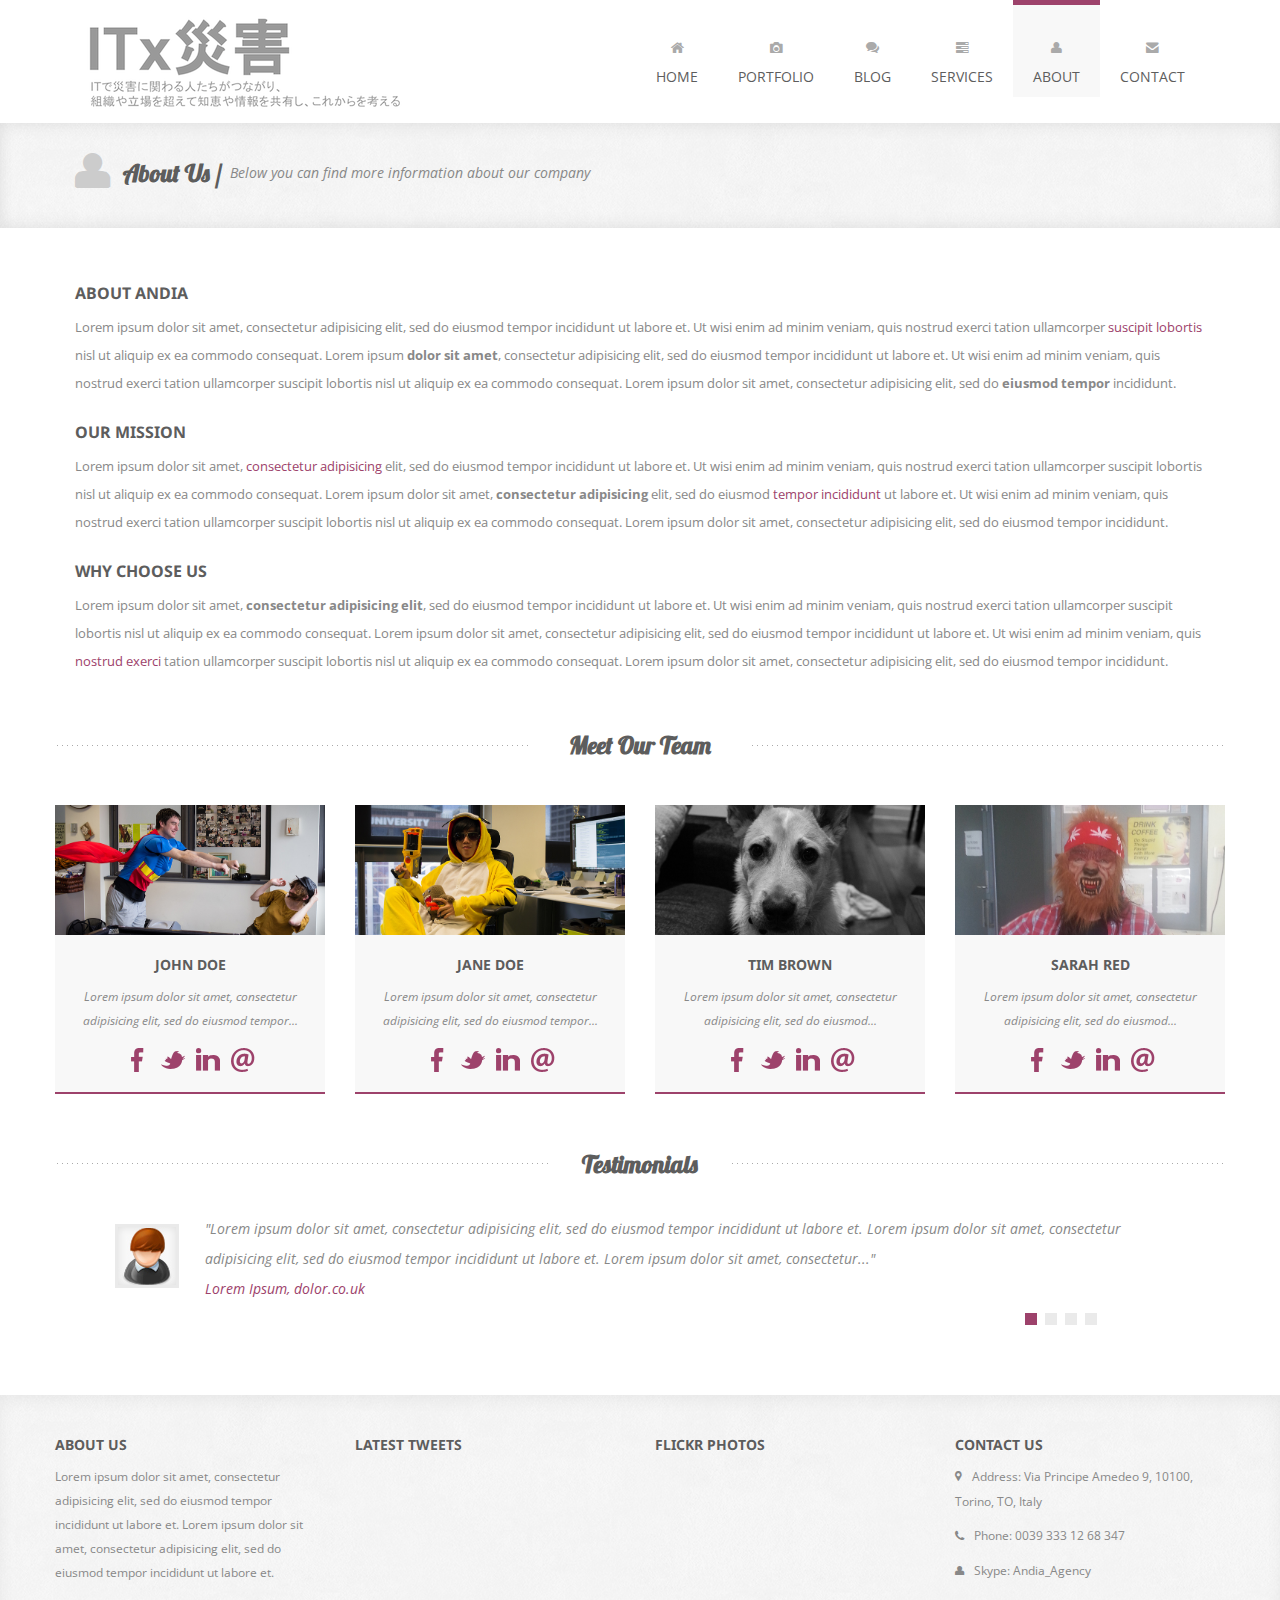
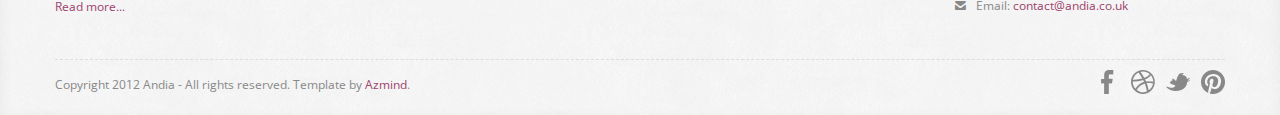
==== about.html @ 06df57cc "Twitter Bootstrap template copied" ====
<!DOCTYPE html>
<html lang="en">

    <head>

        <meta charset="utf-8">
        <title>Andia - Responsive Agency Template</title>
        <meta name="viewport" content="width=device-width, initial-scale=1.0">
        <meta name="description" content="">
        <meta name="author" content="">

        <!-- CSS -->
        <link rel="stylesheet" href="http://fonts.googleapis.com/css?family=Open+Sans:400italic,400">
        <link rel="stylesheet" href="http://fonts.googleapis.com/css?family=Droid+Sans">
        <link rel="stylesheet" href="http://fonts.googleapis.com/css?family=Lobster">
        <link rel="stylesheet" href="assets/bootstrap/css/bootstrap.min.css">
        <link rel="stylesheet" href="assets/prettyPhoto/css/prettyPhoto.css">
        <link rel="stylesheet" href="assets/css/flexslider.css">
        <link rel="stylesheet" href="assets/css/font-awesome.css">
        <link rel="stylesheet" href="assets/css/style.css">

        <!-- HTML5 shim, for IE6-8 support of HTML5 elements -->
        <!--[if lt IE 9]>
            <script src="http://html5shim.googlecode.com/svn/trunk/html5.js"></script>
        <![endif]-->

        <!-- Favicon and touch icons -->
        <link rel="shortcut icon" href="assets/ico/favicon.ico">
        <link rel="apple-touch-icon-precomposed" sizes="144x144" href="assets/ico/apple-touch-icon-144-precomposed.png">
        <link rel="apple-touch-icon-precomposed" sizes="114x114" href="assets/ico/apple-touch-icon-114-precomposed.png">
        <link rel="apple-touch-icon-precomposed" sizes="72x72" href="assets/ico/apple-touch-icon-72-precomposed.png">
        <link rel="apple-touch-icon-precomposed" href="assets/ico/apple-touch-icon-57-precomposed.png">

    </head>

    <body>

        <!-- Header -->
        <div class="container">
            <div class="header row">
                <div class="span12">
                    <div class="navbar">
                        <div class="navbar-inner">
                            <a class="btn btn-navbar" data-toggle="collapse" data-target=".nav-collapse">
                                <span class="icon-bar"></span>
                                <span class="icon-bar"></span>
                                <span class="icon-bar"></span>
                            </a>
                            <h1>
                                <a class="brand" href="index.html">Andia - a super cool design agency...</a>
                            </h1>
                            <div class="nav-collapse collapse">
                                <ul class="nav pull-right">
                                    <li>
                                        <a href="index.html"><i class="icon-home"></i><br />Home</a>
                                    </li>
                                    <li>
                                        <a href="portfolio.html"><i class="icon-camera"></i><br />Portfolio</a>
                                    </li>
                                    <li>
                                        <a href="#"><i class="icon-comments"></i><br />Blog</a>
                                    </li>
                                    <li>
                                        <a href="services.html"><i class="icon-tasks"></i><br />Services</a>
                                    </li>
                                    <li class="current-page">
                                        <a href="about.html"><i class="icon-user"></i><br />About</a>
                                    </li>
                                    <li>
                                        <a href="contact.html"><i class="icon-envelope-alt"></i><br />Contact</a>
                                    </li>
                                </ul>
                            </div>
                        </div>
                    </div>
                </div>
            </div>
        </div>

        <!-- Page Title -->
        <div class="page-title">
            <div class="container">
                <div class="row">
                    <div class="span12">
                        <i class="icon-user page-title-icon"></i>
                        <h2>About Us /</h2>
                        <p>Below you can find more information about our company</p>
                    </div>
                </div>
            </div>
        </div>

        <!-- About Us Text -->
        <div class="about-us container">
            <div class="row">
                <div class="about-us-text span12">
                    <h4>About Andia</h4>
                    <p>Lorem ipsum dolor sit amet, consectetur adipisicing elit, sed do eiusmod tempor incididunt ut labore et. Ut wisi enim ad minim veniam, quis nostrud exerci tation ullamcorper <span class="violet">suscipit lobortis</span> nisl ut aliquip ex ea commodo consequat. Lorem ipsum <strong>dolor sit amet</strong>, consectetur adipisicing elit, sed do eiusmod tempor incididunt ut labore et. Ut wisi enim ad minim veniam, quis nostrud exerci tation ullamcorper suscipit lobortis nisl ut aliquip ex ea commodo consequat. Lorem ipsum dolor sit amet, consectetur adipisicing elit, sed do <strong>eiusmod tempor</strong> incididunt.</p>
                    <h4>Our Mission</h4>
                    <p>Lorem ipsum dolor sit amet, <span class="violet">consectetur adipisicing</span> elit, sed do eiusmod tempor incididunt ut labore et. Ut wisi enim ad minim veniam, quis nostrud exerci tation ullamcorper suscipit lobortis nisl ut aliquip ex ea commodo consequat. Lorem ipsum dolor sit amet, <strong>consectetur adipisicing</strong> elit, sed do eiusmod <span class="violet">tempor incididunt</span> ut labore et. Ut wisi enim ad minim veniam, quis nostrud exerci tation ullamcorper suscipit lobortis nisl ut aliquip ex ea commodo consequat. Lorem ipsum dolor sit amet, consectetur adipisicing elit, sed do eiusmod tempor incididunt.</p>
                    <h4>Why Choose Us</h4>
                    <p>Lorem ipsum dolor sit amet, <strong>consectetur adipisicing elit</strong>, sed do eiusmod tempor incididunt ut labore et. Ut wisi enim ad minim veniam, quis nostrud exerci tation ullamcorper suscipit lobortis nisl ut aliquip ex ea commodo consequat. Lorem ipsum dolor sit amet, consectetur adipisicing elit, sed do eiusmod tempor incididunt ut labore et. Ut wisi enim ad minim veniam, quis <span class="violet">nostrud exerci</span> tation ullamcorper suscipit lobortis nisl ut aliquip ex ea commodo consequat. Lorem ipsum dolor sit amet, consectetur adipisicing elit, sed do eiusmod tempor incididunt.</p>
                </div>
            </div>
        </div>

        <!-- Meet Our Team -->
        <div class="team container">
            <div class="team-title">
                <h3>Meet Our Team</h3>
            </div>
            <div class="row">
                <div class="team-text span3">
                    <img src="assets/img/team/1.jpg" alt="">
                    <h4>John Doe</h4>
                    <p>Lorem ipsum dolor sit amet, consectetur adipisicing elit, sed do eiusmod tempor...</p>
                    <div class="social-links">
                        <a class="facebook" href=""></a>
                        <a class="twitter" href=""></a>
                        <a class="linkedin" href=""></a>
                        <a class="email" href=""></a>
                    </div>
                </div>
                <div class="team-text span3">
                    <img src="assets/img/team/2.jpg" alt="">
                    <h4>Jane Doe</h4>
                    <p>Lorem ipsum dolor sit amet, consectetur adipisicing elit, sed do eiusmod tempor...</p>
                    <div class="social-links">
                        <a class="facebook" href=""></a>
                        <a class="twitter" href=""></a>
                        <a class="linkedin" href=""></a>
                        <a class="email" href=""></a>
                    </div>
                </div>
                <div class="team-text span3">
                    <img src="assets/img/team/3.jpg" alt="">
                    <h4>Tim Brown</h4>
                    <p>Lorem ipsum dolor sit amet, consectetur adipisicing elit, sed do eiusmod...</p>
                    <div class="social-links">
                        <a class="facebook" href=""></a>
                        <a class="twitter" href=""></a>
                        <a class="linkedin" href=""></a>
                        <a class="email" href=""></a>
                    </div>
                </div>
                <div class="team-text span3">
                    <img src="assets/img/team/4.jpg" alt="">
                    <h4>Sarah Red</h4>
                    <p>Lorem ipsum dolor sit amet, consectetur adipisicing elit, sed do eiusmod...</p>
                    <div class="social-links">
                        <a class="facebook" href=""></a>
                        <a class="twitter" href=""></a>
                        <a class="linkedin" href=""></a>
                        <a class="email" href=""></a>
                    </div>
                </div>
            </div>
        </div>

        <!-- Testimonials -->
        <div class="testimonials container">
            <div class="testimonials-title">
                <h3>Testimonials</h3>
            </div>
            <div class="row">
                <div class="testimonial-list span12">
                    <div class="tabbable tabs-below">
                        <div class="tab-content">
                            <div class="tab-pane active" id="A">
                                <img src="assets/img/testimonials/1.jpg" title="" alt="">
                                <p>"Lorem ipsum dolor sit amet, consectetur adipisicing elit, sed do eiusmod tempor incididunt ut labore et. Lorem ipsum dolor sit amet, consectetur adipisicing elit, sed do eiusmod tempor incididunt ut labore et. Lorem ipsum dolor sit amet, consectetur..."<br /><span class="violet">Lorem Ipsum, dolor.co.uk</span></p>
                            </div>
                            <div class="tab-pane" id="B">
                                <img src="assets/img/testimonials/2.jpg" title="" alt="">
                                <p>"Ut wisi enim ad minim veniam, quis nostrud exerci tation ullamcorper suscipit lobortis nisl ut aliquip ex ea commodo consequat. Ut wisi enim ad minim veniam, quis nostrud exerci tation ullamcorper suscipit lobortis nisl ut aliquip ex ea commodo consequat..."<br /><span class="violet">Minim Veniam, nostrud.com</span></p>
                            </div>
                            <div class="tab-pane" id="C">
                                <img src="assets/img/testimonials/3.jpg" title="" alt="">
                                <p>"Lorem ipsum dolor sit amet, consectetur adipisicing elit, sed do eiusmod tempor incididunt ut labore et. Lorem ipsum dolor sit amet, consectetur adipisicing elit, sed do eiusmod tempor incididunt ut labore et. Lorem ipsum dolor sit amet, consectetur..."<br /><span class="violet">Lorem Ipsum, dolor.co.uk</span></p>
                            </div>
                            <div class="tab-pane" id="D">
                                <img src="assets/img/testimonials/1.jpg" title="" alt="">
                                <p>"Ut wisi enim ad minim veniam, quis nostrud exerci tation ullamcorper suscipit lobortis nisl ut aliquip ex ea commodo consequat. Ut wisi enim ad minim veniam, quis nostrud exerci tation ullamcorper suscipit lobortis nisl ut aliquip ex ea commodo consequat..."<br /><span class="violet">Minim Veniam, nostrud.com</span></p>
                            </div>
                        </div>
                       <ul class="nav nav-tabs">
                           <li class="active"><a href="#A" data-toggle="tab"></a></li>
                           <li class=""><a href="#B" data-toggle="tab"></a></li>
                           <li class=""><a href="#C" data-toggle="tab"></a></li>
                           <li class=""><a href="#D" data-toggle="tab"></a></li>
                       </ul>
                   </div>
                </div>
            </div>
        </div>

        <!-- Footer -->
        <footer>
            <div class="container">
                <div class="row">
                    <div class="widget span3">
                        <h4>About Us</h4>
                        <p>Lorem ipsum dolor sit amet, consectetur adipisicing elit, sed do eiusmod tempor incididunt ut labore et. Lorem ipsum dolor sit amet, consectetur adipisicing elit, sed do eiusmod tempor incididunt ut labore et.</p>
                        <p><a href="">Read more...</a></p>
                    </div>
                    <div class="widget span3">
                        <h4>Latest Tweets</h4>
                        <div class="show-tweets"></div>
                    </div>
                    <div class="widget span3">
                        <h4>Flickr Photos</h4>
                        <ul class="flickr-feed"></ul>
                    </div>
                    <div class="widget span3">
                        <h4>Contact Us</h4>
                        <p><i class="icon-map-marker"></i> Address: Via Principe Amedeo 9, 10100, Torino, TO, Italy</p>
                        <p><i class="icon-phone"></i> Phone: 0039 333 12 68 347</p>
                        <p><i class="icon-user"></i> Skype: Andia_Agency</p>
                        <p><i class="icon-envelope-alt"></i> Email: <a href="">contact@andia.co.uk</a></p>
                    </div>
                </div>
                <div class="footer-border"></div>
                <div class="row">
                    <div class="copyright span4">
                        <p>Copyright 2012 Andia - All rights reserved. Template by <a href="http://azmind.com">Azmind</a>.</p>
                    </div>
                    <div class="social span8">
                        <a class="facebook" href=""></a>
                        <a class="dribbble" href=""></a>
                        <a class="twitter" href=""></a>
                        <a class="pinterest" href=""></a>
                    </div>
                </div>
            </div>
        </footer>

        <!-- Javascript -->
        <script src="assets/js/jquery-1.8.2.min.js"></script>
        <script src="assets/bootstrap/js/bootstrap.min.js"></script>
        <script src="assets/js/jquery.flexslider.js"></script>
        <script src="assets/js/jquery.tweet.js"></script>
        <script src="assets/js/jflickrfeed.js"></script>
        <script src="http://maps.google.com/maps/api/js?sensor=true"></script>
        <script src="assets/js/jquery.ui.map.min.js"></script>
        <script src="assets/js/jquery.quicksand.js"></script>
        <script src="assets/prettyPhoto/js/jquery.prettyPhoto.js"></script>
        <script src="assets/js/scripts.js"></script>

    </body>

</html>
---- assets/prettyPhoto/css/prettyPhoto.css ----
div.pp_default .pp_top,div.pp_default .pp_top .pp_middle,div.pp_default .pp_top .pp_left,div.pp_default .pp_top .pp_right,div.pp_default .pp_bottom,div.pp_default .pp_bottom .pp_left,div.pp_default .pp_bottom .pp_middle,div.pp_default .pp_bottom .pp_right{height:13px}
div.pp_default .pp_top .pp_left{background:url(../images/prettyPhoto/default/sprite.png) -78px -93px no-repeat}
div.pp_default .pp_top .pp_middle{background:url(../images/prettyPhoto/default/sprite_x.png) top left repeat-x}
div.pp_default .pp_top .pp_right{background:url(../images/prettyPhoto/default/sprite.png) -112px -93px no-repeat}
div.pp_default .pp_content .ppt{color:#f8f8f8}
div.pp_default .pp_content_container .pp_left{background:url(../images/prettyPhoto/default/sprite_y.png) -7px 0 repeat-y;padding-left:13px}
div.pp_default .pp_content_container .pp_right{background:url(../images/prettyPhoto/default/sprite_y.png) top right repeat-y;padding-right:13px}
div.pp_default .pp_next:hover{background:url(../images/prettyPhoto/default/sprite_next.png) center right no-repeat;cursor:pointer}
div.pp_default .pp_previous:hover{background:url(../images/prettyPhoto/default/sprite_prev.png) center left no-repeat;cursor:pointer}
div.pp_default .pp_expand{background:url(../images/prettyPhoto/default/sprite.png) 0 -29px no-repeat;cursor:pointer;width:28px;height:28px}
div.pp_default .pp_expand:hover{background:url(../images/prettyPhoto/default/sprite.png) 0 -56px no-repeat;cursor:pointer}
div.pp_default .pp_contract{background:url(../images/prettyPhoto/default/sprite.png) 0 -84px no-repeat;cursor:pointer;width:28px;height:28px}
div.pp_default .pp_contract:hover{background:url(../images/prettyPhoto/default/sprite.png) 0 -113px no-repeat;cursor:pointer}
div.pp_default .pp_close{width:30px;height:30px;background:url(../images/prettyPhoto/default/sprite.png) 2px 1px no-repeat;cursor:pointer}
div.pp_default .pp_gallery ul li a{background:url(../images/prettyPhoto/default/default_thumb.png) center center #f8f8f8;border:1px solid #aaa}
div.pp_default .pp_social{margin-top:7px}
div.pp_default .pp_gallery a.pp_arrow_previous,div.pp_default .pp_gallery a.pp_arrow_next{position:static;left:auto}
div.pp_default .pp_nav .pp_play,div.pp_default .pp_nav .pp_pause{background:url(../images/prettyPhoto/default/sprite.png) -51px 1px no-repeat;height:30px;width:30px}
div.pp_default .pp_nav .pp_pause{background-position:-51px -29px}
div.pp_default a.pp_arrow_previous,div.pp_default a.pp_arrow_next{background:url(../images/prettyPhoto/default/sprite.png) -31px -3px no-repeat;height:20px;width:20px;margin:4px 0 0}
div.pp_default a.pp_arrow_next{left:52px;background-position:-82px -3px}
div.pp_default .pp_content_container .pp_details{margin-top:5px}
div.pp_default .pp_nav{clear:none;height:30px;width:110px;position:relative}
div.pp_default .pp_nav .currentTextHolder{font-family:Georgia;font-style:italic;color:#999;font-size:11px;left:75px;line-height:25px;position:absolute;top:2px;margin:0;padding:0 0 0 10px}
div.pp_default .pp_close:hover,div.pp_default .pp_nav .pp_play:hover,div.pp_default .pp_nav .pp_pause:hover,div.pp_default .pp_arrow_next:hover,div.pp_default .pp_arrow_previous:hover{opacity:0.7}
div.pp_default .pp_description{font-size:11px;font-weight:700;line-height:14px;margin:5px 50px 5px 0}
div.pp_default .pp_bottom .pp_left{background:url(../images/prettyPhoto/default/sprite.png) -78px -127px no-repeat}
div.pp_default .pp_bottom .pp_middle{background:url(../images/prettyPhoto/default/sprite_x.png) bottom left repeat-x}
div.pp_default .pp_bottom .pp_right{background:url(../images/prettyPhoto/default/sprite.png) -112px -127px no-repeat}
div.pp_default .pp_loaderIcon{background:url(../images/prettyPhoto/default/loader.gif) center center no-repeat}
div.light_rounded .pp_top .pp_left{background:url(../images/prettyPhoto/light_rounded/sprite.png) -88px -53px no-repeat}
div.light_rounded .pp_top .pp_right{background:url(../images/prettyPhoto/light_rounded/sprite.png) -110px -53px no-repeat}
div.light_rounded .pp_next:hover{background:url(../images/prettyPhoto/light_rounded/btnNext.png) center right no-repeat;cursor:pointer}
div.light_rounded .pp_previous:hover{background:url(../images/prettyPhoto/light_rounded/btnPrevious.png) center left no-repeat;cursor:pointer}
div.light_rounded .pp_expand{background:url(../images/prettyPhoto/light_rounded/sprite.png) -31px -26px no-repeat;cursor:pointer}
div.light_rounded .pp_expand:hover{background:url(../images/prettyPhoto/light_rounded/sprite.png) -31px -47px no-repeat;cursor:pointer}
div.light_rounded .pp_contract{background:url(../images/prettyPhoto/light_rounded/sprite.png) 0 -26px no-repeat;cursor:pointer}
div.light_rounded .pp_contract:hover{background:url(../images/prettyPhoto/light_rounded/sprite.png) 0 -47px no-repeat;cursor:pointer}
div.light_rounded .pp_close{width:75px;height:22px;background:url(../images/prettyPhoto/light_rounded/sprite.png) -1px -1px no-repeat;cursor:pointer}
div.light_rounded .pp_nav .pp_play{background:url(../images/prettyPhoto/light_rounded/sprite.png) -1px -100px no-repeat;height:15px;width:14px}
div.light_rounded .pp_nav .pp_pause{background:url(../images/prettyPhoto/light_rounded/sprite.png) -24px -100px no-repeat;height:15px;width:14px}
div.light_rounded .pp_arrow_previous{background:url(../images/prettyPhoto/light_rounded/sprite.png) 0 -71px no-repeat}
div.light_rounded .pp_arrow_next{background:url(../images/prettyPhoto/light_rounded/sprite.png) -22px -71px no-repeat}
div.light_rounded .pp_bottom .pp_left{background:url(../images/prettyPhoto/light_rounded/sprite.png) -88px -80px no-repeat}
div.light_rounded .pp_bottom .pp_right{background:url(../images/prettyPhoto/light_rounded/sprite.png) -110px -80px no-repeat}
div.dark_rounded .pp_top .pp_left{background:url(../images/prettyPhoto/dark_rounded/sprite.png) -88px -53px no-repeat}
div.dark_rounded .pp_top .pp_right{background:url(../images/prettyPhoto/dark_rounded/sprite.png) -110px -53px no-repeat}
div.dark_rounded .pp_content_container .pp_left{background:url(../images/prettyPhoto/dark_rounded/contentPattern.png) top left repeat-y}
div.dark_rounded .pp_content_container .pp_right{background:url(../images/prettyPhoto/dark_rounded/contentPattern.png) top right repeat-y}
div.dark_rounded .pp_next:hover{background:url(../images/prettyPhoto/dark_rounded/btnNext.png) center right no-repeat;cursor:pointer}
div.dark_rounded .pp_previous:hover{background:url(../images/prettyPhoto/dark_rounded/btnPrevious.png) center left no-repeat;cursor:pointer}
div.dark_rounded .pp_expand{background:url(../images/prettyPhoto/dark_rounded/sprite.png) -31px -26px no-repeat;cursor:pointer}
div.dark_rounded .pp_expand:hover{background:url(../images/prettyPhoto/dark_rounded/sprite.png) -31px -47px no-repeat;cursor:pointer}
div.dark_rounded .pp_contract{background:url(../images/prettyPhoto/dark_rounded/sprite.png) 0 -26px no-repeat;cursor:pointer}
div.dark_rounded .pp_contract:hover{background:url(../images/prettyPhoto/dark_rounded/sprite.png) 0 -47px no-repeat;cursor:pointer}
div.dark_rounded .pp_close{width:75px;height:22px;background:url(../images/prettyPhoto/dark_rounded/sprite.png) -1px -1px no-repeat;cursor:pointer}
div.dark_rounded .pp_description{margin-right:85px;color:#fff}
div.dark_rounded .pp_nav .pp_play{background:url(../images/prettyPhoto/dark_rounded/sprite.png) -1px -100px no-repeat;height:15px;width:14px}
div.dark_rounded .pp_nav .pp_pause{background:url(../images/prettyPhoto/dark_rounded/sprite.png) -24px -100px no-repeat;height:15px;width:14px}
div.dark_rounded .pp_arrow_previous{background:url(../images/prettyPhoto/dark_rounded/sprite.png) 0 -71px no-repeat}
div.dark_rounded .pp_arrow_next{background:url(../images/prettyPhoto/dark_rounded/sprite.png) -22px -71px no-repeat}
div.dark_rounded .pp_bottom .pp_left{background:url(../images/prettyPhoto/dark_rounded/sprite.png) -88px -80px no-repeat}
div.dark_rounded .pp_bottom .pp_right{background:url(../images/prettyPhoto/dark_rounded/sprite.png) -110px -80px no-repeat}
div.dark_rounded .pp_loaderIcon{background:url(../images/prettyPhoto/dark_rounded/loader.gif) center center no-repeat}
div.dark_square .pp_left,div.dark_square .pp_middle,div.dark_square .pp_right,div.dark_square .pp_content{background:#000}
div.dark_square .pp_description{color:#fff;margin:0 85px 0 0}
div.dark_square .pp_loaderIcon{background:url(../images/prettyPhoto/dark_square/loader.gif) center center no-repeat}
div.dark_square .pp_expand{background:url(../images/prettyPhoto/dark_square/sprite.png) -31px -26px no-repeat;cursor:pointer}
div.dark_square .pp_expand:hover{background:url(../images/prettyPhoto/dark_square/sprite.png) -31px -47px no-repeat;cursor:pointer}
div.dark_square .pp_contract{background:url(../images/prettyPhoto/dark_square/sprite.png) 0 -26px no-repeat;cursor:pointer}
div.dark_square .pp_contract:hover{background:url(../images/prettyPhoto/dark_square/sprite.png) 0 -47px no-repeat;cursor:pointer}
div.dark_square .pp_close{width:75px;height:22px;background:url(../images/prettyPhoto/dark_square/sprite.png) -1px -1px no-repeat;cursor:pointer}
div.dark_square .pp_nav{clear:none}
div.dark_square .pp_nav .pp_play{background:url(../images/prettyPhoto/dark_square/sprite.png) -1px -100px no-repeat;height:15px;width:14px}
div.dark_square .pp_nav .pp_pause{background:url(../images/prettyPhoto/dark_square/sprite.png) -24px -100px no-repeat;height:15px;width:14px}
div.dark_square .pp_arrow_previous{background:url(../images/prettyPhoto/dark_square/sprite.png) 0 -71px no-repeat}
div.dark_square .pp_arrow_next{background:url(../images/prettyPhoto/dark_square/sprite.png) -22px -71px no-repeat}
div.dark_square .pp_next:hover{background:url(../images/prettyPhoto/dark_square/btnNext.png) center right no-repeat;cursor:pointer}
div.dark_square .pp_previous:hover{background:url(../images/prettyPhoto/dark_square/btnPrevious.png) center left no-repeat;cursor:pointer}
div.light_square .pp_expand{background:url(../images/prettyPhoto/light_square/sprite.png) -31px -26px no-repeat;cursor:pointer}
div.light_square .pp_expand:hover{background:url(../images/prettyPhoto/light_square/sprite.png) -31px -47px no-repeat;cursor:pointer}
div.light_square .pp_contract{background:url(../images/prettyPhoto/light_square/sprite.png) 0 -26px no-repeat;cursor:pointer}
div.light_square .pp_contract:hover{background:url(../images/prettyPhoto/light_square/sprite.png) 0 -47px no-repeat;cursor:pointer}
div.light_square .pp_close{width:75px;height:22px;background:url(../images/prettyPhoto/light_square/sprite.png) -1px -1px no-repeat;cursor:pointer}
div.light_square .pp_nav .pp_play{background:url(../images/prettyPhoto/light_square/sprite.png) -1px -100px no-repeat;height:15px;width:14px}
div.light_square .pp_nav .pp_pause{background:url(../images/prettyPhoto/light_square/sprite.png) -24px -100px no-repeat;height:15px;width:14px}
div.light_square .pp_arrow_previous{background:url(../images/prettyPhoto/light_square/sprite.png) 0 -71px no-repeat}
div.light_square .pp_arrow_next{background:url(../images/prettyPhoto/light_square/sprite.png) -22px -71px no-repeat}
div.light_square .pp_next:hover{background:url(../images/prettyPhoto/light_square/btnNext.png) center right no-repeat;cursor:pointer}
div.light_square .pp_previous:hover{background:url(../images/prettyPhoto/light_square/btnPrevious.png) center left no-repeat;cursor:pointer}
div.facebook .pp_top .pp_left{background:url(../images/prettyPhoto/facebook/sprite.png) -88px -53px no-repeat}
div.facebook .pp_top .pp_middle{background:url(../images/prettyPhoto/facebook/contentPatternTop.png) top left repeat-x}
div.facebook .pp_top .pp_right{background:url(../images/prettyPhoto/facebook/sprite.png) -110px -53px no-repeat}
div.facebook .pp_content_container .pp_left{background:url(../images/prettyPhoto/facebook/contentPatternLeft.png) top left repeat-y}
div.facebook .pp_content_container .pp_right{background:url(../images/prettyPhoto/facebook/contentPatternRight.png) top right repeat-y}
div.facebook .pp_expand{background:url(../images/prettyPhoto/facebook/sprite.png) -31px -26px no-repeat;cursor:pointer}
div.facebook .pp_expand:hover{background:url(../images/prettyPhoto/facebook/sprite.png) -31px -47px no-repeat;cursor:pointer}
div.facebook .pp_contract{background:url(../images/prettyPhoto/facebook/sprite.png) 0 -26px no-repeat;cursor:pointer}
div.facebook .pp_contract:hover{background:url(../images/prettyPhoto/facebook/sprite.png) 0 -47px no-repeat;cursor:pointer}
div.facebook .pp_close{width:22px;height:22px;background:url(../images/prettyPhoto/facebook/sprite.png) -1px -1px no-repeat;cursor:pointer}
div.facebook .pp_description{margin:0 37px 0 0}
div.facebook .pp_loaderIcon{background:url(../images/prettyPhoto/facebook/loader.gif) center center no-repeat}
div.facebook .pp_arrow_previous{background:url(../images/prettyPhoto/facebook/sprite.png) 0 -71px no-repeat;height:22px;margin-top:0;width:22px}
div.facebook .pp_arrow_previous.disabled{background-position:0 -96px;cursor:default}
div.facebook .pp_arrow_next{background:url(../images/prettyPhoto/facebook/sprite.png) -32px -71px no-repeat;height:22px;margin-top:0;width:22px}
div.facebook .pp_arrow_next.disabled{background-position:-32px -96px;cursor:default}
div.facebook .pp_nav{margin-top:0}
div.facebook .pp_nav p{font-size:15px;padding:0 3px 0 4px}
div.facebook .pp_nav .pp_play{background:url(../images/prettyPhoto/facebook/sprite.png) -1px -123px no-repeat;height:22px;width:22px}
div.facebook .pp_nav .pp_pause{background:url(../images/prettyPhoto/facebook/sprite.png) -32px -123px no-repeat;height:22px;width:22px}
div.facebook .pp_next:hover{background:url(../images/prettyPhoto/facebook/btnNext.png) center right no-repeat;cursor:pointer}
div.facebook .pp_previous:hover{background:url(../images/prettyPhoto/facebook/btnPrevious.png) center left no-repeat;cursor:pointer}
div.facebook .pp_bottom .pp_left{background:url(../images/prettyPhoto/facebook/sprite.png) -88px -80px no-repeat}
div.facebook .pp_bottom .pp_middle{background:url(../images/prettyPhoto/facebook/contentPatternBottom.png) top left repeat-x}
div.facebook .pp_bottom .pp_right{background:url(../images/prettyPhoto/facebook/sprite.png) -110px -80px no-repeat}
div.pp_pic_holder a:focus{outline:none}
div.pp_overlay{background:#000;display:none;left:0;position:absolute;top:0;width:100%;z-index:9500}
div.pp_pic_holder{display:none;position:absolute;width:100px;z-index:10000}
.pp_content{height:40px;min-width:40px}
* html .pp_content{width:40px}
.pp_content_container{position:relative;text-align:left;width:100%}
.pp_content_container .pp_left{padding-left:20px}
.pp_content_container .pp_right{padding-right:20px}
.pp_content_container .pp_details{float:left;margin:10px 0 2px}
.pp_description{display:none;margin:0}
.pp_social{float:left;margin:0}
.pp_social .facebook{float:left;margin-left:5px;width:55px;overflow:hidden}
.pp_social .twitter{float:left}
.pp_nav{clear:right;float:left;margin:3px 10px 0 0}
.pp_nav p{float:left;white-space:nowrap;margin:2px 4px}
.pp_nav .pp_play,.pp_nav .pp_pause{float:left;margin-right:4px;text-indent:-10000px}
a.pp_arrow_previous,a.pp_arrow_next{display:block;float:left;height:15px;margin-top:3px;overflow:hidden;text-indent:-10000px;width:14px}
.pp_hoverContainer{position:absolute;top:0;width:100%;z-index:2000}
.pp_gallery{display:none;left:50%;margin-top:-50px;position:absolute;z-index:10000}
.pp_gallery div{float:left;overflow:hidden;position:relative}
.pp_gallery ul{float:left;height:35px;position:relative;white-space:nowrap;margin:0 0 0 5px;padding:0}
.pp_gallery ul a{border:1px rgba(0,0,0,0.5) solid;display:block;float:left;height:33px;overflow:hidden}
.pp_gallery ul a img{border:0}
.pp_gallery li{display:block;float:left;margin:0 5px 0 0;padding:0}
.pp_gallery li.default a{background:url(../images/prettyPhoto/facebook/default_thumbnail.gif) 0 0 no-repeat;display:block;height:33px;width:50px}
.pp_gallery .pp_arrow_previous,.pp_gallery .pp_arrow_next{margin-top:7px!important}
a.pp_next{background:url(../images/prettyPhoto/light_rounded/btnNext.png) 10000px 10000px no-repeat;display:block;float:right;height:100%;text-indent:-10000px;width:49%}
a.pp_previous{background:url(../images/prettyPhoto/light_rounded/btnNext.png) 10000px 10000px no-repeat;display:block;float:left;height:100%;text-indent:-10000px;width:49%}
a.pp_expand,a.pp_contract{cursor:pointer;display:none;height:20px;position:absolute;right:30px;text-indent:-10000px;top:10px;width:20px;z-index:20000}
a.pp_close{position:absolute;right:0;top:0;display:block;line-height:22px;text-indent:-10000px}
.pp_loaderIcon{display:block;height:24px;left:50%;position:absolute;top:50%;width:24px;margin:-12px 0 0 -12px}
#pp_full_res{line-height:1!important}
#pp_full_res .pp_inline{text-align:left}
#pp_full_res .pp_inline p{margin:0 0 15px}
div.ppt{color:#fff;display:none;font-size:17px;z-index:9999;margin:0 0 5px 15px}
div.pp_default .pp_content,div.light_rounded .pp_content{background-color:#fff}
div.pp_default #pp_full_res .pp_inline,div.light_rounded .pp_content .ppt,div.light_rounded #pp_full_res .pp_inline,div.light_square .pp_content .ppt,div.light_square #pp_full_res .pp_inline,div.facebook .pp_content .ppt,div.facebook #pp_full_res .pp_inline{color:#000}
div.pp_default .pp_gallery ul li a:hover,div.pp_default .pp_gallery ul li.selected a,.pp_gallery ul a:hover,.pp_gallery li.selected a{border-color:#fff}
div.pp_default .pp_details,div.light_rounded .pp_details,div.dark_rounded .pp_details,div.dark_square .pp_details,div.light_square .pp_details,div.facebook .pp_details{position:relative}
div.light_rounded .pp_top .pp_middle,div.light_rounded .pp_content_container .pp_left,div.light_rounded .pp_content_container .pp_right,div.light_rounded .pp_bottom .pp_middle,div.light_square .pp_left,div.light_square .pp_middle,div.light_square .pp_right,div.light_square .pp_content,div.facebook .pp_content{background:#fff}
div.light_rounded .pp_description,div.light_square .pp_description{margin-right:85px}
div.light_rounded .pp_gallery a.pp_arrow_previous,div.light_rounded .pp_gallery a.pp_arrow_next,div.dark_rounded .pp_gallery a.pp_arrow_previous,div.dark_rounded .pp_gallery a.pp_arrow_next,div.dark_square .pp_gallery a.pp_arrow_previous,div.dark_square .pp_gallery a.pp_arrow_next,div.light_square .pp_gallery a.pp_arrow_previous,div.light_square .pp_gallery a.pp_arrow_next{margin-top:12px!important}
div.light_rounded .pp_arrow_previous.disabled,div.dark_rounded .pp_arrow_previous.disabled,div.dark_square .pp_arrow_previous.disabled,div.light_square .pp_arrow_previous.disabled{background-position:0 -87px;cursor:default}
div.light_rounded .pp_arrow_next.disabled,div.dark_rounded .pp_arrow_next.disabled,div.dark_square .pp_arrow_next.disabled,div.light_square .pp_arrow_next.disabled{background-position:-22px -87px;cursor:default}
div.light_rounded .pp_loaderIcon,div.light_square .pp_loaderIcon{background:url(../images/prettyPhoto/light_rounded/loader.gif) center center no-repeat}
div.dark_rounded .pp_top .pp_middle,div.dark_rounded .pp_content,div.dark_rounded .pp_bottom .pp_middle{background:url(../images/prettyPhoto/dark_rounded/contentPattern.png) top left repeat}
div.dark_rounded .currentTextHolder,div.dark_square .currentTextHolder{color:#c4c4c4}
div.dark_rounded #pp_full_res .pp_inline,div.dark_square #pp_full_res .pp_inline{color:#fff}
.pp_top,.pp_bottom{height:20px;position:relative}
* html .pp_top,* html .pp_bottom{padding:0 20px}
.pp_top .pp_left,.pp_bottom .pp_left{height:20px;left:0;position:absolute;width:20px}
.pp_top .pp_middle,.pp_bottom .pp_middle{height:20px;left:20px;position:absolute;right:20px}
* html .pp_top .pp_middle,* html .pp_bottom .pp_middle{left:0;position:static}
.pp_top .pp_right,.pp_bottom .pp_right{height:20px;left:auto;position:absolute;right:0;top:0;width:20px}
.pp_fade,.pp_gallery li.default a img{display:none}
---- assets/css/style.css ----
/*
 *
 * Template Name: Andia
 * Template URI: http://azmind.com
 * Description: Andia - Responsive Agency Template
 * Author: Anli Zaimi
 * Author URI: http://azmind.com
 *
 */


body {
    background: #fff;
    text-align: center;
    font-family: 'Open Sans', Helvetica, Arial, sans-serif;
    color: #888;
    font-size: 12px;
}

.violet { color: #9d426b; }

a {
    color: #9d426b;
    text-decoration: none;
    -o-transition: all .3s;
    -moz-transition: all .3s;
    -webkit-transition: all .3s;
    -ms-transition: all .3s;
}

a:hover { color: #888; text-decoration: none; }

strong { font-weight: bold; }


/* ----- Header ----- */

.header .navbar {
    margin-bottom: 0;
}

.header .navbar-inner {
    background: #fff;
    border: 0;
    -moz-border-radius: 0;
    -webkit-border-radius: 0;
    border-radius: 0;
    -moz-box-shadow: none;
    -webkit-box-shadow: none;
    box-shadow: none;
}

.header h1 {
    float: left;
    margin: 0;
    text-align: left;
}

.header a.brand {
    display: inline-block;
    text-indent: -9999px;
    /*width: 280px;*/
    width: 350px;
    height: 63px;
    padding: 30px 0;
    background: url(../img/logo.png) 20px center no-repeat;
}

.header ul.nav {
    font-size: 14px;
    text-transform: uppercase;
}

.header ul.nav li a {
    padding: 30px 20px 10px 20px;
    color: #5d5d5d;
    text-shadow: none;
}

.header ul.nav li.current-page a {
    padding-top: 25px;
    border-top: 5px solid #9d426b;
    background: #f8f8f8;
}

.header ul.nav li a:hover {
    background: #9d426b;
    color: #fff;
}

.header ul.nav li a i {
    line-height: 35px;
    color: #aaa;
}

.header ul.nav li a:hover i { color: #fff; }


/* ----- Slider ----- */

.slider {
    margin: 0 auto;
    background: #f8f8f8 url(../img/pattern.jpg) left top repeat;
    -moz-box-shadow:
        0 5px 15px 0 rgba(0,0,0,.05) inset,
        0 -5px 15px 0 rgba(0,0,0,.05) inset;
    -webkit-box-shadow:
        0 5px 15px 0 rgba(0,0,0,.05) inset,
        0 -5px 15px 0 rgba(0,0,0,.05) inset;
    box-shadow:
        0 5px 15px 0 rgba(0,0,0,.05) inset,
        0 -5px 15px 0 rgba(0,0,0,.05) inset;
}

.flexslider {
    margin-top: 45px;
    margin-bottom: 55px;
    border: 6px solid #fff;
    -moz-border-radius: 0;
    -webkit-border-radius: 0;
    border-radius: 0;
    -moz-box-shadow:
        0 5px 15px 0 rgba(0,0,0,.05),
        0 -5px 15px 0 rgba(0,0,0,.05);
    -webkit-box-shadow:
        0 5px 15px 0 rgba(0,0,0,.05),
        0 -5px 15px 0 rgba(0,0,0,.05);
    box-shadow:
        0 5px 15px 0 rgba(0,0,0,.05),
        0 -5px 15px 0 rgba(0,0,0,.05);
}

.flex-caption {
    position: absolute;
    bottom: 20px;
    max-width: 920px;
    padding: 10px 20px;
    margin: 0;
    background: #1d1d1d; /* browsers that don't support rgba */
    background: rgba(0, 0, 0, .7);
    font-size: 14px;
    line-height: 24px;
    color: #eaeaea;
    text-align: left;
    font-style: italic;
}


/* ----- Presentation ----- */

.presentation {
    margin-top: 30px;
}

.presentation h2 {
    font-family: 'Lobster', cursive;
    font-size: 30px;
    color: #5d5d5d;
}

.presentation p {
    font-size: 18px;
    font-style: italic;
}


/* ----- What we do ----- */

.what-we-do {
    margin-top: 50px;
}

.what-we-do .service {
    padding-bottom: 23px;
    background: #f8f8f8;
    border-bottom: 2px solid #9d426b;
}

.what-we-do .service:hover {
    box-shadow:
        0 5px 15px 0 rgba(0,0,0,.05),
        0 1px 25px 0 rgba(0,0,0,.05) inset,
        0 -1px 25px 0 rgba(0,0,0,.05) inset;
    -o-transition: all .5s;
    -moz-transition: all .5s;
    -webkit-transition: all .5s;
    -ms-transition: all .5s;
}

.what-we-do .service .icon-awesome {
    margin-top: 15px;
    font-size: 50px;
    line-height: 50px;
    color: #5d5d5d;
}

.what-we-do .service h4 {
    margin-top: 5px;
    font-family: 'Droid Sans', Helvetica, Arial, sans-serif;
    font-size: 14px;
    color: #5d5d5d;
    text-transform: uppercase;
    text-shadow: 0 1px 0 rgba(255,255,255,.7);
}

.what-we-do .service p {
    padding-bottom: 10px;
    line-height: 24px;
}

.what-we-do .service a {
    padding: 5px 22px;
    background: #9d426b;
    color: #fff;
    font-style: italic;
    text-decoration: none;
    -moz-box-shadow:
        0 1px 25px 0 rgba(0,0,0,.05) inset,
        0 -1px 25px 0 rgba(0,0,0,.05) inset;
    -webkit-box-shadow:
        0 1px 25px 0 rgba(0,0,0,.05) inset,
        0 -1px 25px 0 rgba(0,0,0,.05) inset;
    box-shadow:
        0 1px 25px 0 rgba(0,0,0,.05) inset,
        0 -1px 25px 0 rgba(0,0,0,.05) inset;
}

.what-we-do .service a:hover {
    -moz-box-shadow: none;
    -webkit-box-shadow: none;
    box-shadow: none;
}

.what-we-do .service a:active {
    -moz-box-shadow:
        0 5px 10px 0 rgba(0,0,0,.15) inset,
        0 -1px 25px 0 rgba(0,0,0,.05) inset;
    -webkit-box-shadow:
        0 5px 10px 0 rgba(0,0,0,.15) inset,
        0 -1px 25px 0 rgba(0,0,0,.05) inset;
    box-shadow:
        0 5px 10px 0 rgba(0,0,0,.15) inset,
        0 -1px 25px 0 rgba(0,0,0,.05) inset;
}


/* ----- Portfolio ----- */

.portfolio {
    margin-top: 50px;
}

.portfolio-title {
    background: url(../img/line.png) left center repeat-x;
}

.portfolio-title h3 {
    width: 220px;
    margin: 0 auto;
    background: #fff;
    font-family: 'Lobster', cursive;
    font-size: 24px;
    color: #5d5d5d;
}

.portfolio .work {
    margin-top: 40px;
    padding-bottom: 20px;
    background: #f8f8f8;
    border-bottom: 2px solid #9d426b;
}

.portfolio .work:hover img {
    opacity: 0.7;
    -o-transition: all .3s;
    -moz-transition: all .3s;
    -webkit-transition: all .3s;
    -ms-transition: all .3s;
}

.portfolio .work:hover {
    box-shadow:
        0 5px 15px 0 rgba(0,0,0,.05),
        0 1px 25px 0 rgba(0,0,0,.05) inset,
        0 -1px 25px 0 rgba(0,0,0,.05) inset;
    -o-transition: all .5s;
    -moz-transition: all .5s;
    -webkit-transition: all .5s;
    -ms-transition: all .5s;
}

.portfolio .work .icon-awesome {
    margin-top: 15px;
    font-size: 22px;
    line-height: 22px;
}

.portfolio .work .icon-awesome a {
    display: inline-block;
    padding: 5px 9px;
    background: #9d426b; 
    color: #fff;
    -moz-border-radius: 19px;
    -webkit-border-radius: 19px;
    border-radius: 19px;
    -moz-box-shadow:
        0 1px 25px 0 rgba(0,0,0,.05) inset,
        0 -1px 25px 0 rgba(0,0,0,.05) inset;
    -webkit-box-shadow:
        0 1px 25px 0 rgba(0,0,0,.05) inset,
        0 -1px 25px 0 rgba(0,0,0,.05) inset;
    box-shadow:
        0 1px 25px 0 rgba(0,0,0,.05) inset,
        0 -1px 25px 0 rgba(0,0,0,.05) inset;
}

.portfolio .work .icon-awesome a:hover {
    background: #5d5d5d;
    -moz-box-shadow: none;
    -webkit-box-shadow: none;
    box-shadow: none;
}

.portfolio .work .icon-awesome a:active {
    -moz-box-shadow:
        0 5px 10px 0 rgba(0,0,0,.15) inset,
        0 -1px 25px 0 rgba(0,0,0,.05) inset;
    -webkit-box-shadow:
        0 5px 10px 0 rgba(0,0,0,.15) inset,
        0 -1px 25px 0 rgba(0,0,0,.05) inset;
    box-shadow:
        0 5px 10px 0 rgba(0,0,0,.15) inset,
        0 -1px 25px 0 rgba(0,0,0,.05) inset;
}

.portfolio .work h4 {
    margin-top: 20px;
    font-family: 'Droid Sans', Helvetica, Arial, sans-serif;
    font-size: 14px;
    color: #5d5d5d;
    text-transform: uppercase;
    text-shadow: 0 1px 0 rgba(255,255,255,.7);
}

.portfolio .work p {
    line-height: 24px;
    font-style: italic;
}


/* ----- Testimonials ----- */

.testimonials {
    margin-top: 50px;
    padding-bottom: 50px;
}

.testimonials-title {
    background: url(../img/line.png) left center repeat-x;
}

.testimonials-title h3 {
    width: 180px;
    margin: 0 auto;
    background: #fff;
    font-family: 'Lobster', cursive;
    font-size: 24px;
    color: #5d5d5d;
}

.testimonial-list {
    margin-top: 30px;
    text-align: left;
}

.testimonial-list img {
    float: left;
    margin: 10px 0 0 60px;
    border: 3px solid #eaeaea;
}

.testimonial-list p {
    padding: 0 60px 0 150px;
    font-size: 14px;
    line-height: 30px;
    font-style: italic;
}

.testimonial-list .nav-tabs {
    width: 200px;
    float: right;
    border: 0;
}

.testimonial-list .nav-tabs li {
    margin-right: 6px;
}

.testimonial-list .nav-tabs li a {
    width: 12px;
    height: 12px;
    padding: 0;
    background: #eaeaea;
    border: 0;
    -moz-border-radius: 0;
    -webkit-border-radius: 0;
    border-radius: 0;
}

.testimonial-list .nav-tabs li a:hover { border: 0; background: #ddd; }
.testimonial-list .nav-tabs li.active a { background: #9d426b; }


/* ----- Footer ----- */

footer {
    margin: 0 auto;
    padding-bottom: 10px;
    background: #f8f8f8 url(../img/pattern.jpg) left top repeat;
    -moz-box-shadow: 0 5px 15px 0 rgba(0,0,0,.05) inset;
    -webkit-box-shadow: 0 5px 15px 0 rgba(0,0,0,.05) inset;
    box-shadow: 0 5px 15px 0 rgba(0,0,0,.05) inset;
}

footer .widget {
    margin-top: 20px;
    text-align: left;
}

footer .widget h4 {
    margin-top: 20px;
    font-family: 'Droid Sans', Helvetica, Arial, sans-serif;
    font-size: 14px;
    color: #5d5d5d;
    text-transform: uppercase;
    text-shadow: 0 1px 0 rgba(255,255,255,.7);
}

footer .widget p {
    line-height: 24px;
}

footer .widget i {
    padding-right: 7px;
}

/* Twitter feed */
.show-tweets {
    margin: 0;
    overflow-y: hidden;
}

.tweet_list {
    height: 10em;
    margin: 0;
    padding: 0;
    overflow-y: hidden;
    list-style: none;
}
	
.tweet_list li {
    height: 100%;
    overflow-y: auto;
    overflow-x: hidden;
    list-style-type: none;
    line-height: 24px;
}
		
.tweet_list .tweet_avatar {
    float: left;
}
		
.tweet_list .tweet_avatar img {
    vertical-align: middle;
}

/* Flickr feed */
.flickr-feed {
    margin: 16px 0 0 0;
    overflow: hidden
}

.flickr-feed li {
    float: left;
    padding: 0 4px 4px 0;
    list-style: none;
}

.flickr-feed li img {
    width: 50px;
    border: 2px solid #eaeaea;
}

.flickr-feed a:hover {
    opacity: 0.7;
}


footer .footer-border {
    margin-top: 30px;
    border-top: 1px dashed #ddd;
}

footer .copyright {
    margin-top: 15px;
    text-align: left;
}

footer .social {
    margin-top: 10px;
    text-align: right;
}

footer .social a { display: inline-block; width: 24px; height: 24px; margin: 0 0 0 8px; vertical-align: middle; }

footer .social a.twitter { background: url(../img/social-icons/twitter.png) left bottom no-repeat; }
footer .social a.dribbble { background: url(../img/social-icons/dribbble.png) left bottom no-repeat; }
footer .social a.rss { background: url(../img/social-icons/rss.png) left bottom no-repeat; }
footer .social a.pinterest { background: url(../img/social-icons/pinterest.png) left bottom no-repeat; }
footer .social a.flickr { background: url(../img/social-icons/flickr.png) left bottom no-repeat; }
footer .social a.forrst { background: url(../img/social-icons/forrst.png) left bottom no-repeat; }
footer .social a.vimeo { background: url(../img/social-icons/vimeo.png) left bottom no-repeat; }
footer .social a.linkedin { background: url(../img/social-icons/linkedin.png) left bottom no-repeat; }
footer .social a.facebook { background: url(../img/social-icons/facebook.png) left bottom no-repeat; }
footer .social a.email { background: url(../img/social-icons/email.png) left bottom no-repeat; }
footer .social a.github { background: url(../img/social-icons/github.png) left bottom no-repeat; }
footer .social a.behance { background: url(../img/social-icons/behance.png) left bottom no-repeat; }
footer .social a.googleplus { background: url(../img/social-icons/googleplus.png) left bottom no-repeat; }
footer .social a.youtube { background: url(../img/social-icons/youtube.png) left bottom no-repeat; }
footer .social a.skype { background: url(../img/social-icons/skype.png) left bottom no-repeat; }
footer .social a.tumblr { background: url(../img/social-icons/tumblr.png) left bottom no-repeat; }

footer .social a:hover { background-position: left top; }


/* ----- Page title ----- */

.page-title {
    margin: 0 auto;
    padding: 30px 0 35px 0;
    background: #f8f8f8 url(../img/pattern.jpg) left top repeat;
    -moz-box-shadow:
        0 5px 15px 0 rgba(0,0,0,.05) inset,
        0 -5px 15px 0 rgba(0,0,0,.05) inset;
    -webkit-box-shadow:
        0 5px 15px 0 rgba(0,0,0,.05) inset,
        0 -5px 15px 0 rgba(0,0,0,.05) inset;
    box-shadow:
        0 5px 15px 0 rgba(0,0,0,.05) inset,
        0 -5px 15px 0 rgba(0,0,0,.05) inset;
    text-align: left;
}

.page-title h2 {
    display: inline;
    margin-left: 10px;
    font-family: 'Lobster', cursive;
    font-size: 24px;
    color: #5d5d5d;
    text-shadow: 0 1px 0 rgba(255, 255, 255, .7);
    vertical-align: middle;
}

.page-title p {
    display: inline;
    margin-left: 5px;
    font-size: 14px;
    font-style: italic;
    vertical-align: middle;
}

.page-title-icon {
    margin-left: 20px;
    font-size: 46px;
    color: #ccc;
    vertical-align: middle;
}


/********** ----- ABOUT PAGE ----- **********/

/* ----- About us text ----- */

.about-us {
    margin-top: 20px;
}

.about-us-text {
    padding: 10px 0;
    text-align: left;
}

.about-us-text h4 {
    margin-top: 25px;
    padding: 0 20px;
    font-family: 'Droid Sans', Helvetica, Arial, sans-serif;
    font-size: 16px;
    color: #5d5d5d;
    text-transform: uppercase;
    text-shadow: 0 1px 0 rgba(255,255,255,.7);
}

.about-us-text p {
    padding: 0 20px;
    line-height: 28px;
    font-size: 13px;
}

/* ----- Meet our team ----- */

.team {
    margin-top: 30px;
}

.team-title {
    background: url(../img/line.png) left center repeat-x;
}

.team-title h3 {
    width: 220px;
    margin: 0 auto;
    background: #fff;
    font-family: 'Lobster', cursive;
    font-size: 24px;
    color: #5d5d5d;
}

.team-text {
    margin-top: 40px;
    padding-bottom: 20px;
    background: #f8f8f8;
    border-bottom: 2px solid #9d426b;
}

.team-text:hover img {
    opacity: 0.7;
    -o-transition: all .3s;
    -moz-transition: all .3s;
    -webkit-transition: all .3s;
    -ms-transition: all .3s;
}

.team-text:hover {
    box-shadow:
        0 5px 15px 0 rgba(0,0,0,.05),
        0 1px 25px 0 rgba(0,0,0,.05) inset,
        0 -1px 25px 0 rgba(0,0,0,.05) inset;
    -o-transition: all .5s;
    -moz-transition: all .5s;
    -webkit-transition: all .5s;
    -ms-transition: all .5s;
}

.team-text .social-links {
    margin-top: 15px;
}

.team-text .social-links a { display: inline-block; width: 24px; height: 24px; margin: 0 4px; vertical-align: middle; }

.team-text .social-links a.twitter { background: url(../img/social-icons/twitter.png) left top no-repeat; }
.team-text .social-links a.dribbble { background: url(../img/social-icons/dribbble.png) left top no-repeat; }
.team-text .social-links a.pinterest { background: url(../img/social-icons/pinterest.png) left top no-repeat; }
.team-text .social-links a.flickr { background: url(../img/social-icons/flickr.png) left top no-repeat; }
.team-text .social-links a.forrst { background: url(../img/social-icons/forrst.png) left top no-repeat; }
.team-text .social-links a.vimeo { background: url(../img/social-icons/vimeo.png) left top no-repeat; }
.team-text .social-links a.linkedin { background: url(../img/social-icons/linkedin.png) left top no-repeat; }
.team-text .social-links a.facebook { background: url(../img/social-icons/facebook.png) left top no-repeat; }
.team-text .social-links a.email { background: url(../img/social-icons/email.png) left top no-repeat; }
.team-text .social-links a.behance { background: url(../img/social-icons/behance.png) left top no-repeat; }
.team-text .social-links a.googleplus { background: url(../img/social-icons/googleplus.png) left top no-repeat; }
.team-text .social-links a.youtube { background: url(../img/social-icons/youtube.png) left top no-repeat; }
.team-text .social-links a.skype { background: url(../img/social-icons/skype.png) left top no-repeat; }
.team-text .social-links a.tumblr { background: url(../img/social-icons/tumblr.png) left top no-repeat; }

.team-text .social-links a:hover { background-position: left bottom; }

.team-text h4 {
    margin-top: 20px;
    font-family: 'Droid Sans', Helvetica, Arial, sans-serif;
    font-size: 14px;
    color: #5d5d5d;
    text-transform: uppercase;
    text-shadow: 0 1px 0 rgba(255,255,255,.7);
}

.team-text p {
    line-height: 24px;
    font-style: italic;
}


/********** ----- CONTACT PAGE ----- **********/

/* ----- Form ----- */

.contact-us {
    margin-top: 20px;
    padding-bottom: 50px;
    text-align: left;
}

.contact-us h4 {
    margin-top: 25px;
    padding: 0 20px;
    font-family: 'Droid Sans', Helvetica, Arial, sans-serif;
    font-size: 16px;
    color: #5d5d5d;
    text-transform: uppercase;
    text-shadow: 0 1px 0 rgba(255,255,255,.7);
}

.contact-us p {
    padding: 0 20px;
    line-height: 28px;
    font-size: 13px;
}

.contact-form {
    padding: 10px 0;
}

.contact-form p {
    margin-top: 15px;
}

.contact-us form {
    margin-top: 25px;
    padding: 0 20px;
}

.contact-us form input, .contact-us form textarea {
    width: 90%;
    height: 24px;
    border: 1px solid #ddd;
    -moz-border-radius: 0;
    -webkit-border-radius: 0;
    border-radius: 0;
    -moz-box-shadow: none;
    -webkit-box-shadow: none;
    box-shadow: none;
    font-family: 'Open Sans', Helvetica, Arial, sans-serif;
    color: #888;
    font-size: 13px;
    font-style: italic;
}

.contact-us form input:focus, .contact-us form textarea:focus {
    border: 1px solid #bbb;
    -moz-box-shadow: none;
    -webkit-box-shadow: none;
    box-shadow: none;
}

.contact-us form textarea {
    height: 160px;
}

.contact-us form button {
    width: 120px;
    height: 30px;
    margin-top: 15px;
    background: #9d426b;
    border: 0;
    font-family: 'Open Sans', Helvetica, Arial, sans-serif;
    font-size: 13px;
    color: #fff;
    -moz-box-shadow:
        0 1px 25px 0 rgba(0,0,0,.05) inset,
        0 -1px 25px 0 rgba(0,0,0,.05) inset;
    -webkit-box-shadow:
        0 1px 25px 0 rgba(0,0,0,.05) inset,
        0 -1px 25px 0 rgba(0,0,0,.05) inset;
    box-shadow:
        0 1px 25px 0 rgba(0,0,0,.05) inset,
        0 -1px 25px 0 rgba(0,0,0,.05) inset;
    -o-transition: all .3s;
    -moz-transition: all .3s;
    -webkit-transition: all .3s;
    -ms-transition: all .3s;
}

.contact-us form button:hover {
    -moz-box-shadow: none;
    -webkit-box-shadow: none;
    box-shadow: none;
}

.contact-us form button:active {
    -moz-box-shadow:
        0 5px 10px 0 rgba(0,0,0,.15) inset,
        0 -1px 25px 0 rgba(0,0,0,.05) inset;
    -webkit-box-shadow:
        0 5px 10px 0 rgba(0,0,0,.15) inset,
        0 -1px 25px 0 rgba(0,0,0,.05) inset;
    box-shadow:
        0 5px 10px 0 rgba(0,0,0,.15) inset,
        0 -1px 25px 0 rgba(0,0,0,.05) inset;
}

.contact-us form label {
    margin-top: 10px;
    font-size: 13px;
}

.contact-us form input:-moz-placeholder, .contact-us form textarea:-moz-placeholder { color: #ccc; }
.contact-us form input:-ms-input-placeholder, .contact-us form textarea:-ms-input-placeholder { color: #ccc; }
.contact-us form input::-webkit-input-placeholder, .contact-us form textarea::-webkit-input-placeholder { color: #ccc; }

/* ----- Google maps ----- */

.map {
    margin: 20px 20px 40px 20px;
    height: 300px;
    border: 5px solid #f8f8f8;
}


/********** ----- SERVICES PAGE ----- **********/

/* ----- Services full width text ----- */

.services-full-width {
    margin-top: 20px;
}

.services-full-width-text {
    padding: 10px 0 0 0;
    text-align: left;
}

.services-full-width-text h4 {
    margin-top: 25px;
    padding: 0 20px;
    font-family: 'Droid Sans', Helvetica, Arial, sans-serif;
    font-size: 16px;
    color: #5d5d5d;
    text-transform: uppercase;
    text-shadow: 0 1px 0 rgba(255,255,255,.7);
}

.services-full-width-text p {
    padding: 0 20px;
    line-height: 28px;
    font-size: 13px;
}

/* ----- Services half width text ----- */

.services-half-width {
    margin-top: 20px;
}

.services-half-width-text {
    padding: 10px 0;
    text-align: left;
}

.services-half-width-text h4 {
    margin-top: 25px;
    padding: 0 20px;
    font-family: 'Droid Sans', Helvetica, Arial, sans-serif;
    font-size: 16px;
    color: #5d5d5d;
    text-transform: uppercase;
    text-shadow: 0 1px 0 rgba(255,255,255,.7);
}

.services-half-width-text p {
    padding: 0 20px;
    line-height: 28px;
    font-size: 13px;
}

/* ----- Call to action ----- */

.call-to-action {
    margin-top: 20px;
    padding-bottom: 50px;
}

.call-to-action-text {
    padding: 25px 0 20px 0;
    text-align: left;
    background: #f8f8f8;
    overflow: hidden;
}

.call-to-action-text:hover {
    box-shadow:
        0 3px 10px 0 rgba(0,0,0,.05),
        0 1px 25px 0 rgba(0,0,0,.05) inset,
        0 -1px 25px 0 rgba(0,0,0,.05) inset;
    -o-transition: all .5s;
    -moz-transition: all .5s;
    -webkit-transition: all .5s;
    -ms-transition: all .5s;
}

.call-to-action-text .ca-text, .call-to-action-text .ca-button {
    float: left;
    padding: 0 0 0 35px;
    line-height: 30px;
    font-size: 18px;
    font-style: italic;
}

.call-to-action-text .ca-button {
    float: right;
    padding: 0 35px 0 0;
}

.call-to-action-text .ca-button a {
    padding: 5px 22px;
    background: #9d426b;
    color: #fff;
    text-decoration: none;
    -moz-box-shadow:
        0 1px 25px 0 rgba(0,0,0,.05) inset,
        0 -1px 25px 0 rgba(0,0,0,.05) inset;
    -webkit-box-shadow:
        0 1px 25px 0 rgba(0,0,0,.05) inset,
        0 -1px 25px 0 rgba(0,0,0,.05) inset;
    box-shadow:
        0 1px 25px 0 rgba(0,0,0,.05) inset,
        0 -1px 25px 0 rgba(0,0,0,.05) inset;
}

.call-to-action-text .ca-button a:hover {
    -moz-box-shadow: none;
    -webkit-box-shadow: none;
    box-shadow: none;
}

.call-to-action-text .ca-button a:active {
    -moz-box-shadow:
        0 5px 10px 0 rgba(0,0,0,.15) inset,
        0 -1px 25px 0 rgba(0,0,0,.05) inset;
    -webkit-box-shadow:
        0 5px 10px 0 rgba(0,0,0,.15) inset,
        0 -1px 25px 0 rgba(0,0,0,.05) inset;
    box-shadow:
        0 5px 10px 0 rgba(0,0,0,.15) inset,
        0 -1px 25px 0 rgba(0,0,0,.05) inset;
}


/********** ----- PORTFOLIO PAGE ----- **********/

.portfolio-page {
    margin-top: 20px;
    padding-bottom: 50px;
}

.portfolio-page h4.filter-portfolio {
    margin-top: 35px;
    padding: 0 20px;
    font-family: 'Droid Sans', Helvetica, Arial, sans-serif;
    font-size: 16px;
    color: #5d5d5d;
    text-align: left;
    text-transform: uppercase;
    text-shadow: 0 1px 0 rgba(255,255,255,.7);
}

ul.portfolio-img {
    margin: 0;
    overflow: hidden;
}

ul.portfolio-img li {
    list-style: none;
}

.filter-portfolio a { color: #5d5d5d; text-decoration: none; }
.filter-portfolio a:hover { color: #9d426b; text-decoration: none; }

.filter-portfolio a#active-imgs { color: #9d426b; }
.filter-portfolio a#active-imgs:hover { color: #5d5d5d; }




/* ----- Media queries ----- */

@media (min-width: 980px) and (max-width: 1200px) {

    .flex-caption {
        max-width: 700px;
    }

    .what-we-do .service p, .portfolio .work p {
        padding-left: 10px;
        padding-right: 10px;
    }

    .call-to-action-text {
        padding-bottom: 30px;
    }

    .call-to-action-text .ca-text {
        padding: 0 35px;
    }

    .call-to-action-text .ca-button {
        margin-top: 10px;
    }

}

@media (min-width: 768px) and (max-width: 979px) {

    .header ul.nav li a {
        padding: 15px 20px 15px 20px;
        font-weight: normal;
        text-align: left;
        -moz-border-radius: 0;
        -webkit-border-radius: 0;
        border-radius: 0;
    }

    .header ul.nav li.current-page a {
        padding-top: 15px;
    }

    .header ul.nav li a i, .header ul.nav li a br {
        display: none;
    }

    .flex-caption {
        max-width: 500px;
    }

    .what-we-do .service p, .portfolio .work p {
        padding-left: 10px;
        padding-right: 10px;
    }

    .call-to-action-text {
        padding-bottom: 30px;
    }

    .call-to-action-text .ca-text {
        padding: 0 35px;
    }

    .call-to-action-text .ca-button {
        margin-top: 10px;
    }

}

@media (max-width: 767px) {

    body {
        padding-left: 0;
        padding-right: 0;
    }

    .slider, .what-we-do, .portfolio {
        padding: 0 20px;
    }

    .what-we-do {
        margin-top: 30px;
    }

    .header ul.nav li a {
        padding: 15px 20px 15px 20px;
        font-weight: normal;
        text-align: left;
        -moz-border-radius: 0;
        -webkit-border-radius: 0;
        border-radius: 0;
    }

    .header ul.nav li.current-page a {
        padding-top: 15px;
    }

    .header ul.nav li a i, .header ul.nav li a br {
        display: none;
    }

    .flex-caption {
        display: none;
    }

    .presentation, footer, .testimonials {
        padding-left: 20px;
        padding-right: 20px;
    }

    .presentation p {
        line-height: 30px;
    }

    .what-we-do .service p, .portfolio .work p {
        padding-left: 10px;
        padding-right: 10px;
    }

    .what-we-do .service .icon-awesome {
        padding-top: 10px;
    }

    .page-title p {
        display: block;
        margin-top: 10px;
        margin-left: 20px;
    }

    .call-to-action-text {
        padding-bottom: 30px;
    }

    .call-to-action-text .ca-text {
        padding: 0 35px;
    }

    .call-to-action-text .ca-button {
        margin-top: 10px;
    }

    .portfolio-page {
        padding-bottom: 50px;
    }

    .tweet_list {
        height: 6em;
    }

}

@media (max-width: 480px) {

    .tweet_list {
        height: 10em;
    }

}
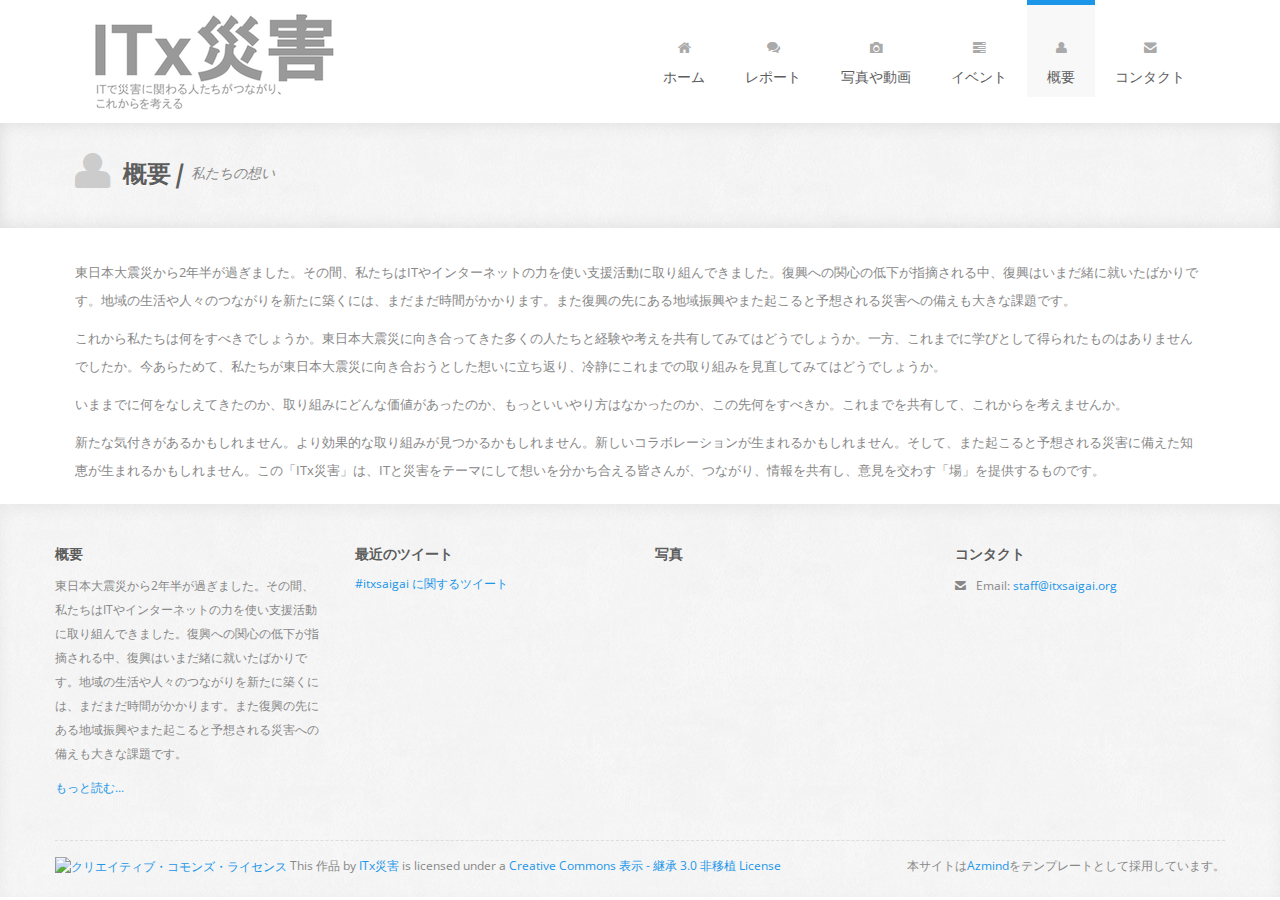
==== commit 1b100b58: "temporarily finalized about.html" ====
--- a/about.html
+++ b/about.html
@@ -1,14 +1,21 @@
-
 <!DOCTYPE html>
-<html lang="en">
-
-    <head>
+<html lang="ja">
+
+    <head profile="http://gmpg.org/xfn/11">
 
         <meta charset="utf-8">
-        <title>Andia - Responsive Agency Template</title>
+        <title>「ITx災害」会議</title>
         <meta name="viewport" content="width=device-width, initial-scale=1.0">
         <meta name="description" content="">
         <meta name="author" content="">
+
+        <!-- OGP -->
+        <meta property="og:title" content="「ITx災害」会議">
+        <meta property="og:type" content="website">
+        <meta property="og:description" content="ITと災害に関わる人たちがつながり、組織や立場を超えて知恵や情報を共有し、これからを考える「場」">
+        <meta property="og:url" content="http://www.itxsaigai.org">
+        <meta property="og:image" content="http://www.itxsaigai.org/img/itxsaigai.png">
+        <meta property="og:site_name" content="ITx災害">
 
         <!-- CSS -->
         <link rel="stylesheet" href="http://fonts.googleapis.com/css?family=Open+Sans:400italic,400">
@@ -26,12 +33,27 @@
         <![endif]-->
 
         <!-- Favicon and touch icons -->
+        <!--
         <link rel="shortcut icon" href="assets/ico/favicon.ico">
         <link rel="apple-touch-icon-precomposed" sizes="144x144" href="assets/ico/apple-touch-icon-144-precomposed.png">
         <link rel="apple-touch-icon-precomposed" sizes="114x114" href="assets/ico/apple-touch-icon-114-precomposed.png">
         <link rel="apple-touch-icon-precomposed" sizes="72x72" href="assets/ico/apple-touch-icon-72-precomposed.png">
         <link rel="apple-touch-icon-precomposed" href="assets/ico/apple-touch-icon-57-precomposed.png">
-
+        -->
+
+        <script type="text/javascript">
+
+          var _gaq = _gaq || [];
+          _gaq.push(['_setAccount', 'UA-43778521-1']);
+          _gaq.push(['_trackPageview']);
+
+          (function() {
+            var ga = document.createElement('script'); ga.type = 'text/javascript'; ga.async = true;
+            ga.src = ('https:' == document.location.protocol ? 'https://ssl' : 'http://www') + '.google-analytics.com/ga.js';
+            var s = document.getElementsByTagName('script')[0]; s.parentNode.insertBefore(ga, s);
+          })();
+
+        </script>
     </head>
 
     <body>
@@ -53,22 +75,22 @@
                             <div class="nav-collapse collapse">
                                 <ul class="nav pull-right">
                                     <li>
-                                        <a href="index.html"><i class="icon-home"></i><br />Home</a>
-                                    </li>
-                                    <li>
-                                        <a href="portfolio.html"><i class="icon-camera"></i><br />Portfolio</a>
-                                    </li>
-                                    <li>
-                                        <a href="#"><i class="icon-comments"></i><br />Blog</a>
-                                    </li>
-                                    <li>
-                                        <a href="services.html"><i class="icon-tasks"></i><br />Services</a>
+                                        <a href="index.html"><i class="icon-home"></i><br />ホーム</a>
+                                    </li>
+                                    <li>
+                                        <a href="report.html"><i class="icon-comments"></i><br />レポート</a>
+                                    </li>
+                                    <li>
+                                        <a href="photovideo.html"><i class="icon-camera"></i><br />写真や動画</a>
+                                    </li>
+                                    <li>
+                                        <a href="event.html"><i class="icon-tasks"></i><br />イベント</a>
                                     </li>
                                     <li class="current-page">
-                                        <a href="about.html"><i class="icon-user"></i><br />About</a>
-                                    </li>
-                                    <li>
-                                        <a href="contact.html"><i class="icon-envelope-alt"></i><br />Contact</a>
+                                        <a href="about.html"><i class="icon-user"></i><br />概要</a>
+                                    </li>
+                                    <li>
+                                        <a href="contact.html"><i class="icon-envelope-alt"></i><br />コンタクト</a>
                                     </li>
                                 </ul>
                             </div>
@@ -84,8 +106,8 @@
                 <div class="row">
                     <div class="span12">
                         <i class="icon-user page-title-icon"></i>
-                        <h2>About Us /</h2>
-                        <p>Below you can find more information about our company</p>
+                        <h2>概要 /</h2>
+                        <p>私たちの想い</p>
                     </div>
                 </div>
             </div>
@@ -95,18 +117,20 @@
         <div class="about-us container">
             <div class="row">
                 <div class="about-us-text span12">
-                    <h4>About Andia</h4>
-                    <p>Lorem ipsum dolor sit amet, consectetur adipisicing elit, sed do eiusmod tempor incididunt ut labore et. Ut wisi enim ad minim veniam, quis nostrud exerci tation ullamcorper <span class="violet">suscipit lobortis</span> nisl ut aliquip ex ea commodo consequat. Lorem ipsum <strong>dolor sit amet</strong>, consectetur adipisicing elit, sed do eiusmod tempor incididunt ut labore et. Ut wisi enim ad minim veniam, quis nostrud exerci tation ullamcorper suscipit lobortis nisl ut aliquip ex ea commodo consequat. Lorem ipsum dolor sit amet, consectetur adipisicing elit, sed do <strong>eiusmod tempor</strong> incididunt.</p>
-                    <h4>Our Mission</h4>
-                    <p>Lorem ipsum dolor sit amet, <span class="violet">consectetur adipisicing</span> elit, sed do eiusmod tempor incididunt ut labore et. Ut wisi enim ad minim veniam, quis nostrud exerci tation ullamcorper suscipit lobortis nisl ut aliquip ex ea commodo consequat. Lorem ipsum dolor sit amet, <strong>consectetur adipisicing</strong> elit, sed do eiusmod <span class="violet">tempor incididunt</span> ut labore et. Ut wisi enim ad minim veniam, quis nostrud exerci tation ullamcorper suscipit lobortis nisl ut aliquip ex ea commodo consequat. Lorem ipsum dolor sit amet, consectetur adipisicing elit, sed do eiusmod tempor incididunt.</p>
-                    <h4>Why Choose Us</h4>
-                    <p>Lorem ipsum dolor sit amet, <strong>consectetur adipisicing elit</strong>, sed do eiusmod tempor incididunt ut labore et. Ut wisi enim ad minim veniam, quis nostrud exerci tation ullamcorper suscipit lobortis nisl ut aliquip ex ea commodo consequat. Lorem ipsum dolor sit amet, consectetur adipisicing elit, sed do eiusmod tempor incididunt ut labore et. Ut wisi enim ad minim veniam, quis <span class="violet">nostrud exerci</span> tation ullamcorper suscipit lobortis nisl ut aliquip ex ea commodo consequat. Lorem ipsum dolor sit amet, consectetur adipisicing elit, sed do eiusmod tempor incididunt.</p>
-                </div>
-            </div>
-        </div>
+                  <p>東日本大震災から2年半が過ぎました。その間、私たちはITやインターネットの力を使い支援活動に取り組んできました。復興への関心の低下が指摘される中、復興はいまだ緒に就いたばかりです。地域の生活や人々のつながりを新たに築くには、まだまだ時間がかかります。また復興の先にある地域振興やまた起こると予想される災害への備えも大きな課題です。</p>
+
+                  <p>これから私たちは何をすべきでしょうか。東日本大震災に向き合ってきた多くの人たちと経験や考えを共有してみてはどうでしょうか。一方、これまでに学びとして得られたものはありませんでしたか。今あらためて、私たちが東日本大震災に向き合おうとした想いに立ち返り、冷静にこれまでの取り組みを見直してみてはどうでしょうか。</p>
+
+                  <p>いままでに何をなしえてきたのか、取り組みにどんな価値があったのか、もっといいやり方はなかったのか、この先何をすべきか。これまでを共有して、これからを考えませんか。</p>
+
+                  <p>新たな気付きがあるかもしれません。より効果的な取り組みが見つかるかもしれません。新しいコラボレーションが生まれるかもしれません。そして、また起こると予想される災害に備えた知恵が生まれるかもしれません。この「ITx災害」は、ITと災害をテーマにして想いを分かち合える皆さんが、つながり、情報を共有し、意見を交わす「場」を提供するものです。</p>
+                </div>
+            </div>
+        </div>
+
 
         <!-- Meet Our Team -->
-        <div class="team container">
+<!--         <div class="team container">
             <div class="team-title">
                 <h3>Meet Our Team</h3>
             </div>
@@ -157,9 +181,9 @@
                 </div>
             </div>
         </div>
-
+ -->
         <!-- Testimonials -->
-        <div class="testimonials container">
+<!--         <div class="testimonials container">
             <div class="testimonials-title">
                 <h3>Testimonials</h3>
             </div>
@@ -193,43 +217,42 @@
                    </div>
                 </div>
             </div>
-        </div>
+        </div> -->
 
         <!-- Footer -->
         <footer>
             <div class="container">
                 <div class="row">
                     <div class="widget span3">
-                        <h4>About Us</h4>
-                        <p>Lorem ipsum dolor sit amet, consectetur adipisicing elit, sed do eiusmod tempor incididunt ut labore et. Lorem ipsum dolor sit amet, consectetur adipisicing elit, sed do eiusmod tempor incididunt ut labore et.</p>
-                        <p><a href="">Read more...</a></p>
-                    </div>
-                    <div class="widget span3">
-                        <h4>Latest Tweets</h4>
-                        <div class="show-tweets"></div>
-                    </div>
-                    <div class="widget span3">
-                        <h4>Flickr Photos</h4>
+                        <h4>概要</h4>
+                        <p>東日本大震災から2年半が過ぎました。その間、私たちはITやインターネットの力を使い支援活動に取り組んできました。復興への関心の低下が指摘される中、復興はいまだ緒に就いたばかりです。地域の生活や人々のつながりを新たに築くには、まだまだ時間がかかります。また復興の先にある地域振興やまた起こると予想される災害への備えも大きな課題です。</p>
+                        <p><a href="about.html">もっと読む...</a></p>
+                    </div>
+                    <div class="widget span3">
+                        <h4>最近のツイート</h4>
+                        <!-- <div class="show-tweets"></div> -->
+                        <a class="twitter-timeline" href="https://twitter.com/search?q=%23itxsaigai" data-widget-id="390252465016168448" lang="JA" data-chrome="noheader nofooter transparent">#itxsaigai に関するツイート</a>
+                        <script>!function(d,s,id){var js,fjs=d.getElementsByTagName(s)[0],p=/^http:/.test(d.location)?'http':'https';if(!d.getElementById(id)){js=d.createElement(s);js.id=id;js.src=p+"://platform.twitter.com/widgets.js";fjs.parentNode.insertBefore(js,fjs);}}(document,"script","twitter-wjs");</script>
+                    </div>
+                    <div class="widget span3">
+                        <h4>写真</h4>
                         <ul class="flickr-feed"></ul>
                     </div>
                     <div class="widget span3">
-                        <h4>Contact Us</h4>
-                        <p><i class="icon-map-marker"></i> Address: Via Principe Amedeo 9, 10100, Torino, TO, Italy</p>
-                        <p><i class="icon-phone"></i> Phone: 0039 333 12 68 347</p>
-                        <p><i class="icon-user"></i> Skype: Andia_Agency</p>
-                        <p><i class="icon-envelope-alt"></i> Email: <a href="">contact@andia.co.uk</a></p>
+                        <h4>コンタクト</h4>
+                        <!-- <p><i class="icon-map-marker"></i> Address: Via Principe Amedeo 9, 10100, Torino, TO, Italy</p> -->
+                        <!-- <p><i class="icon-phone"></i> Phone: 0039 333 12 68 347</p> -->
+                        <!-- <p><i class="icon-user"></i> Skype: Andia_Agency</p> -->
+                        <p><i class="icon-envelope-alt"></i> Email: <a href="">staff@itxsaigai.org</a></p>
                     </div>
                 </div>
                 <div class="footer-border"></div>
                 <div class="row">
-                    <div class="copyright span4">
-                        <p>Copyright 2012 Andia - All rights reserved. Template by <a href="http://azmind.com">Azmind</a>.</p>
-                    </div>
-                    <div class="social span8">
-                        <a class="facebook" href=""></a>
-                        <a class="dribbble" href=""></a>
-                        <a class="twitter" href=""></a>
-                        <a class="pinterest" href=""></a>
+                    <div class="copyright span8">
+                        <p><a rel="license" href="http://creativecommons.org/licenses/by-sa/3.0/deed.ja"><img alt="クリエイティブ・コモンズ・ライセンス" style="border-width:0" src="http://i.creativecommons.org/l/by-sa/3.0/88x31.png" /></a> This 作品 by <a xmlns:cc="http://creativecommons.org/ns#" href="http://www.itxsaigai.org/" property="cc:attributionName" rel="cc:attributionURL">ITx災害</a> is licensed under a <a rel="license" href="http://creativecommons.org/licenses/by-sa/3.0/deed.ja">Creative Commons 表示 - 継承 3.0 非移植 License</a></p>
+                    </div>
+                    <div class="template span4">
+                        <p>本サイトは<a href="http://azmind.com">Azmind</a>をテンプレートとして採用しています。</p>
                     </div>
                 </div>
             </div>
--- a/assets/css/style.css
+++ b/assets/css/style.css
@@ -17,10 +17,12 @@
     font-size: 12px;
 }
 
-.violet { color: #9d426b; }
+/*.violet { color: #9d426b; }*/
+.lightblue { color: #1B96E9; }
 
 a {
-    color: #9d426b;
+    /*color: #9d426b;*/
+    color: #1B96E9;
     text-decoration: none;
     -o-transition: all .3s;
     -moz-transition: all .3s;
@@ -59,8 +61,8 @@
 .header a.brand {
     display: inline-block;
     text-indent: -9999px;
-    /*width: 280px;*/
-    width: 350px;
+    width: 280px;
+    /*width: 350px;*/
     height: 63px;
     padding: 30px 0;
     background: url(../img/logo.png) 20px center no-repeat;
@@ -79,12 +81,14 @@
 
 .header ul.nav li.current-page a {
     padding-top: 25px;
-    border-top: 5px solid #9d426b;
+    /*border-top: 5px solid #9d426b;*/
+    border-top: 5px solid #1B96E9;
     background: #f8f8f8;
 }
 
 .header ul.nav li a:hover {
-    background: #9d426b;
+    /*background: #9d426b;*/
+    background: #1B96E9;
     color: #fff;
 }
 
@@ -173,7 +177,8 @@
 .what-we-do .service {
     padding-bottom: 23px;
     background: #f8f8f8;
-    border-bottom: 2px solid #9d426b;
+    /*border-bottom: 2px solid #9d426b;*/
+    border-bottom: 2px solid #1B96E9;;
 }
 
 .what-we-do .service:hover {
@@ -210,7 +215,8 @@
 
 .what-we-do .service a {
     padding: 5px 22px;
-    background: #9d426b;
+    /*background: #9d426b;*/
+    background: #1B96E9;
     color: #fff;
     font-style: italic;
     text-decoration: none;
@@ -267,7 +273,8 @@
     margin-top: 40px;
     padding-bottom: 20px;
     background: #f8f8f8;
-    border-bottom: 2px solid #9d426b;
+    /*border-bottom: 2px solid #9d426b;*/
+    border-bottom: 2px solid #1B96E9;
 }
 
 .portfolio .work:hover img {
@@ -298,7 +305,8 @@
 .portfolio .work .icon-awesome a {
     display: inline-block;
     padding: 5px 9px;
-    background: #9d426b; 
+    /*background: #9d426b; */
+    background: #1B96E9; 
     color: #fff;
     -moz-border-radius: 19px;
     -webkit-border-radius: 19px;
@@ -408,7 +416,8 @@
 }
 
 .testimonial-list .nav-tabs li a:hover { border: 0; background: #ddd; }
-.testimonial-list .nav-tabs li.active a { background: #9d426b; }
+/*.testimonial-list .nav-tabs li.active a { background: #9d426b; }*/
+.testimonial-list .nav-tabs li.active a { background: #1B96E9; }
 
 
 /* ----- Footer ----- */
@@ -506,12 +515,12 @@
     text-align: left;
 }
 
-footer .social {
-    margin-top: 10px;
+footer .template {
+    margin-top: 15px;
     text-align: right;
 }
 
-footer .social a { display: inline-block; width: 24px; height: 24px; margin: 0 0 0 8px; vertical-align: middle; }
+/*footer .social a { display: inline-block; width: 24px; height: 24px; margin: 0 0 0 8px; vertical-align: middle; }
 
 footer .social a.twitter { background: url(../img/social-icons/twitter.png) left bottom no-repeat; }
 footer .social a.dribbble { background: url(../img/social-icons/dribbble.png) left bottom no-repeat; }
@@ -531,7 +540,7 @@
 footer .social a.tumblr { background: url(../img/social-icons/tumblr.png) left bottom no-repeat; }
 
 footer .social a:hover { background-position: left top; }
-
+*/
 
 /* ----- Page title ----- */
 
@@ -629,7 +638,8 @@
     margin-top: 40px;
     padding-bottom: 20px;
     background: #f8f8f8;
-    border-bottom: 2px solid #9d426b;
+    /*border-bottom: 2px solid #9d426b;*/
+    border-bottom: 2px solid #1B96E9;
 }
 
 .team-text:hover img {
@@ -759,7 +769,8 @@
     width: 120px;
     height: 30px;
     margin-top: 15px;
-    background: #9d426b;
+    /*background: #9d426b;*/
+    background: #1B96E9;
     border: 0;
     font-family: 'Open Sans', Helvetica, Arial, sans-serif;
     font-size: 13px;
@@ -911,7 +922,8 @@
 
 .call-to-action-text .ca-button a {
     padding: 5px 22px;
-    background: #9d426b;
+    /*background: #9d426b;*/
+    background: #1B96E9;
     color: #fff;
     text-decoration: none;
     -moz-box-shadow:
@@ -972,9 +984,11 @@
 }
 
 .filter-portfolio a { color: #5d5d5d; text-decoration: none; }
-.filter-portfolio a:hover { color: #9d426b; text-decoration: none; }
-
-.filter-portfolio a#active-imgs { color: #9d426b; }
+/*.filter-portfolio a:hover { color: #9d426b; text-decoration: none; }*/
+.filter-portfolio a:hover { color: #1B96E9; text-decoration: none; }
+
+/*.filter-portfolio a#active-imgs { color: #9d426b; }*/
+.filter-portfolio a#active-imgs { color: #1B96E9; }
 .filter-portfolio a#active-imgs:hover { color: #5d5d5d; }
 
 
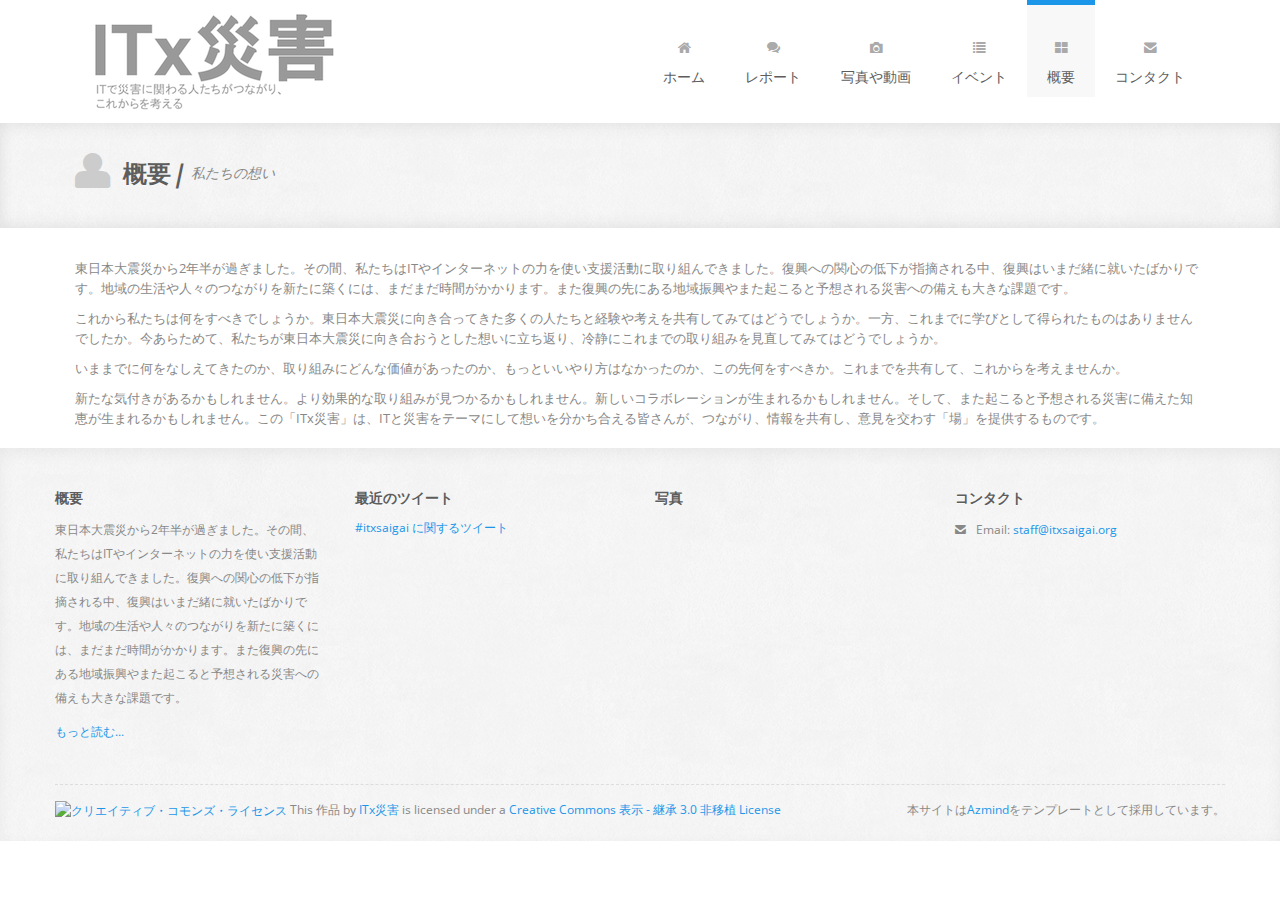
==== commit 8860c16d: "RC1" ====
--- a/about.html
+++ b/about.html
@@ -1,276 +1,269 @@
-<!DOCTYPE html>
-<html lang="ja">
-
-    <head profile="http://gmpg.org/xfn/11">
-
-        <meta charset="utf-8">
-        <title>「ITx災害」会議</title>
-        <meta name="viewport" content="width=device-width, initial-scale=1.0">
-        <meta name="description" content="">
-        <meta name="author" content="">
-
-        <!-- OGP -->
-        <meta property="og:title" content="「ITx災害」会議">
-        <meta property="og:type" content="website">
-        <meta property="og:description" content="ITと災害に関わる人たちがつながり、組織や立場を超えて知恵や情報を共有し、これからを考える「場」">
-        <meta property="og:url" content="http://www.itxsaigai.org">
-        <meta property="og:image" content="http://www.itxsaigai.org/img/itxsaigai.png">
-        <meta property="og:site_name" content="ITx災害">
-
-        <!-- CSS -->
-        <link rel="stylesheet" href="http://fonts.googleapis.com/css?family=Open+Sans:400italic,400">
-        <link rel="stylesheet" href="http://fonts.googleapis.com/css?family=Droid+Sans">
-        <link rel="stylesheet" href="http://fonts.googleapis.com/css?family=Lobster">
-        <link rel="stylesheet" href="assets/bootstrap/css/bootstrap.min.css">
-        <link rel="stylesheet" href="assets/prettyPhoto/css/prettyPhoto.css">
-        <link rel="stylesheet" href="assets/css/flexslider.css">
-        <link rel="stylesheet" href="assets/css/font-awesome.css">
-        <link rel="stylesheet" href="assets/css/style.css">
-
-        <!-- HTML5 shim, for IE6-8 support of HTML5 elements -->
-        <!--[if lt IE 9]>
-            <script src="http://html5shim.googlecode.com/svn/trunk/html5.js"></script>
-        <![endif]-->
-
-        <!-- Favicon and touch icons -->
-        <!--
-        <link rel="shortcut icon" href="assets/ico/favicon.ico">
-        <link rel="apple-touch-icon-precomposed" sizes="144x144" href="assets/ico/apple-touch-icon-144-precomposed.png">
-        <link rel="apple-touch-icon-precomposed" sizes="114x114" href="assets/ico/apple-touch-icon-114-precomposed.png">
-        <link rel="apple-touch-icon-precomposed" sizes="72x72" href="assets/ico/apple-touch-icon-72-precomposed.png">
-        <link rel="apple-touch-icon-precomposed" href="assets/ico/apple-touch-icon-57-precomposed.png">
-        -->
-
-        <script type="text/javascript">
-
-          var _gaq = _gaq || [];
-          _gaq.push(['_setAccount', 'UA-43778521-1']);
-          _gaq.push(['_trackPageview']);
-
-          (function() {
-            var ga = document.createElement('script'); ga.type = 'text/javascript'; ga.async = true;
-            ga.src = ('https:' == document.location.protocol ? 'https://ssl' : 'http://www') + '.google-analytics.com/ga.js';
-            var s = document.getElementsByTagName('script')[0]; s.parentNode.insertBefore(ga, s);
-          })();
-
-        </script>
-    </head>
-
-    <body>
-
-        <!-- Header -->
-        <div class="container">
-            <div class="header row">
-                <div class="span12">
-                    <div class="navbar">
-                        <div class="navbar-inner">
-                            <a class="btn btn-navbar" data-toggle="collapse" data-target=".nav-collapse">
-                                <span class="icon-bar"></span>
-                                <span class="icon-bar"></span>
-                                <span class="icon-bar"></span>
-                            </a>
-                            <h1>
-                                <a class="brand" href="index.html">Andia - a super cool design agency...</a>
-                            </h1>
-                            <div class="nav-collapse collapse">
-                                <ul class="nav pull-right">
-                                    <li>
-                                        <a href="index.html"><i class="icon-home"></i><br />ホーム</a>
-                                    </li>
-                                    <li>
-                                        <a href="report.html"><i class="icon-comments"></i><br />レポート</a>
-                                    </li>
-                                    <li>
-                                        <a href="photovideo.html"><i class="icon-camera"></i><br />写真や動画</a>
-                                    </li>
-                                    <li>
-                                        <a href="event.html"><i class="icon-tasks"></i><br />イベント</a>
-                                    </li>
-                                    <li class="current-page">
-                                        <a href="about.html"><i class="icon-user"></i><br />概要</a>
-                                    </li>
-                                    <li>
-                                        <a href="contact.html"><i class="icon-envelope-alt"></i><br />コンタクト</a>
-                                    </li>
-                                </ul>
-                            </div>
-                        </div>
-                    </div>
-                </div>
-            </div>
-        </div>
-
-        <!-- Page Title -->
-        <div class="page-title">
-            <div class="container">
-                <div class="row">
-                    <div class="span12">
-                        <i class="icon-user page-title-icon"></i>
-                        <h2>概要 /</h2>
-                        <p>私たちの想い</p>
-                    </div>
-                </div>
-            </div>
-        </div>
-
-        <!-- About Us Text -->
-        <div class="about-us container">
-            <div class="row">
-                <div class="about-us-text span12">
-                  <p>東日本大震災から2年半が過ぎました。その間、私たちはITやインターネットの力を使い支援活動に取り組んできました。復興への関心の低下が指摘される中、復興はいまだ緒に就いたばかりです。地域の生活や人々のつながりを新たに築くには、まだまだ時間がかかります。また復興の先にある地域振興やまた起こると予想される災害への備えも大きな課題です。</p>
-
-                  <p>これから私たちは何をすべきでしょうか。東日本大震災に向き合ってきた多くの人たちと経験や考えを共有してみてはどうでしょうか。一方、これまでに学びとして得られたものはありませんでしたか。今あらためて、私たちが東日本大震災に向き合おうとした想いに立ち返り、冷静にこれまでの取り組みを見直してみてはどうでしょうか。</p>
-
-                  <p>いままでに何をなしえてきたのか、取り組みにどんな価値があったのか、もっといいやり方はなかったのか、この先何をすべきか。これまでを共有して、これからを考えませんか。</p>
-
-                  <p>新たな気付きがあるかもしれません。より効果的な取り組みが見つかるかもしれません。新しいコラボレーションが生まれるかもしれません。そして、また起こると予想される災害に備えた知恵が生まれるかもしれません。この「ITx災害」は、ITと災害をテーマにして想いを分かち合える皆さんが、つながり、情報を共有し、意見を交わす「場」を提供するものです。</p>
-                </div>
-            </div>
-        </div>
-
-
-        <!-- Meet Our Team -->
-<!--         <div class="team container">
-            <div class="team-title">
-                <h3>Meet Our Team</h3>
-            </div>
-            <div class="row">
-                <div class="team-text span3">
-                    <img src="assets/img/team/1.jpg" alt="">
-                    <h4>John Doe</h4>
-                    <p>Lorem ipsum dolor sit amet, consectetur adipisicing elit, sed do eiusmod tempor...</p>
-                    <div class="social-links">
-                        <a class="facebook" href=""></a>
-                        <a class="twitter" href=""></a>
-                        <a class="linkedin" href=""></a>
-                        <a class="email" href=""></a>
-                    </div>
-                </div>
-                <div class="team-text span3">
-                    <img src="assets/img/team/2.jpg" alt="">
-                    <h4>Jane Doe</h4>
-                    <p>Lorem ipsum dolor sit amet, consectetur adipisicing elit, sed do eiusmod tempor...</p>
-                    <div class="social-links">
-                        <a class="facebook" href=""></a>
-                        <a class="twitter" href=""></a>
-                        <a class="linkedin" href=""></a>
-                        <a class="email" href=""></a>
-                    </div>
-                </div>
-                <div class="team-text span3">
-                    <img src="assets/img/team/3.jpg" alt="">
-                    <h4>Tim Brown</h4>
-                    <p>Lorem ipsum dolor sit amet, consectetur adipisicing elit, sed do eiusmod...</p>
-                    <div class="social-links">
-                        <a class="facebook" href=""></a>
-                        <a class="twitter" href=""></a>
-                        <a class="linkedin" href=""></a>
-                        <a class="email" href=""></a>
-                    </div>
-                </div>
-                <div class="team-text span3">
-                    <img src="assets/img/team/4.jpg" alt="">
-                    <h4>Sarah Red</h4>
-                    <p>Lorem ipsum dolor sit amet, consectetur adipisicing elit, sed do eiusmod...</p>
-                    <div class="social-links">
-                        <a class="facebook" href=""></a>
-                        <a class="twitter" href=""></a>
-                        <a class="linkedin" href=""></a>
-                        <a class="email" href=""></a>
-                    </div>
-                </div>
-            </div>
-        </div>
- -->
-        <!-- Testimonials -->
-<!--         <div class="testimonials container">
-            <div class="testimonials-title">
-                <h3>Testimonials</h3>
-            </div>
-            <div class="row">
-                <div class="testimonial-list span12">
-                    <div class="tabbable tabs-below">
-                        <div class="tab-content">
-                            <div class="tab-pane active" id="A">
-                                <img src="assets/img/testimonials/1.jpg" title="" alt="">
-                                <p>"Lorem ipsum dolor sit amet, consectetur adipisicing elit, sed do eiusmod tempor incididunt ut labore et. Lorem ipsum dolor sit amet, consectetur adipisicing elit, sed do eiusmod tempor incididunt ut labore et. Lorem ipsum dolor sit amet, consectetur..."<br /><span class="violet">Lorem Ipsum, dolor.co.uk</span></p>
-                            </div>
-                            <div class="tab-pane" id="B">
-                                <img src="assets/img/testimonials/2.jpg" title="" alt="">
-                                <p>"Ut wisi enim ad minim veniam, quis nostrud exerci tation ullamcorper suscipit lobortis nisl ut aliquip ex ea commodo consequat. Ut wisi enim ad minim veniam, quis nostrud exerci tation ullamcorper suscipit lobortis nisl ut aliquip ex ea commodo consequat..."<br /><span class="violet">Minim Veniam, nostrud.com</span></p>
-                            </div>
-                            <div class="tab-pane" id="C">
-                                <img src="assets/img/testimonials/3.jpg" title="" alt="">
-                                <p>"Lorem ipsum dolor sit amet, consectetur adipisicing elit, sed do eiusmod tempor incididunt ut labore et. Lorem ipsum dolor sit amet, consectetur adipisicing elit, sed do eiusmod tempor incididunt ut labore et. Lorem ipsum dolor sit amet, consectetur..."<br /><span class="violet">Lorem Ipsum, dolor.co.uk</span></p>
-                            </div>
-                            <div class="tab-pane" id="D">
-                                <img src="assets/img/testimonials/1.jpg" title="" alt="">
-                                <p>"Ut wisi enim ad minim veniam, quis nostrud exerci tation ullamcorper suscipit lobortis nisl ut aliquip ex ea commodo consequat. Ut wisi enim ad minim veniam, quis nostrud exerci tation ullamcorper suscipit lobortis nisl ut aliquip ex ea commodo consequat..."<br /><span class="violet">Minim Veniam, nostrud.com</span></p>
-                            </div>
-                        </div>
-                       <ul class="nav nav-tabs">
-                           <li class="active"><a href="#A" data-toggle="tab"></a></li>
-                           <li class=""><a href="#B" data-toggle="tab"></a></li>
-                           <li class=""><a href="#C" data-toggle="tab"></a></li>
-                           <li class=""><a href="#D" data-toggle="tab"></a></li>
-                       </ul>
-                   </div>
-                </div>
-            </div>
-        </div> -->
-
-        <!-- Footer -->
-        <footer>
-            <div class="container">
-                <div class="row">
-                    <div class="widget span3">
-                        <h4>概要</h4>
-                        <p>東日本大震災から2年半が過ぎました。その間、私たちはITやインターネットの力を使い支援活動に取り組んできました。復興への関心の低下が指摘される中、復興はいまだ緒に就いたばかりです。地域の生活や人々のつながりを新たに築くには、まだまだ時間がかかります。また復興の先にある地域振興やまた起こると予想される災害への備えも大きな課題です。</p>
-                        <p><a href="about.html">もっと読む...</a></p>
-                    </div>
-                    <div class="widget span3">
-                        <h4>最近のツイート</h4>
-                        <!-- <div class="show-tweets"></div> -->
-                        <a class="twitter-timeline" href="https://twitter.com/search?q=%23itxsaigai" data-widget-id="390252465016168448" lang="JA" data-chrome="noheader nofooter transparent">#itxsaigai に関するツイート</a>
-                        <script>!function(d,s,id){var js,fjs=d.getElementsByTagName(s)[0],p=/^http:/.test(d.location)?'http':'https';if(!d.getElementById(id)){js=d.createElement(s);js.id=id;js.src=p+"://platform.twitter.com/widgets.js";fjs.parentNode.insertBefore(js,fjs);}}(document,"script","twitter-wjs");</script>
-                    </div>
-                    <div class="widget span3">
-                        <h4>写真</h4>
-                        <ul class="flickr-feed"></ul>
-                    </div>
-                    <div class="widget span3">
-                        <h4>コンタクト</h4>
-                        <!-- <p><i class="icon-map-marker"></i> Address: Via Principe Amedeo 9, 10100, Torino, TO, Italy</p> -->
-                        <!-- <p><i class="icon-phone"></i> Phone: 0039 333 12 68 347</p> -->
-                        <!-- <p><i class="icon-user"></i> Skype: Andia_Agency</p> -->
-                        <p><i class="icon-envelope-alt"></i> Email: <a href="">staff@itxsaigai.org</a></p>
-                    </div>
-                </div>
-                <div class="footer-border"></div>
-                <div class="row">
-                    <div class="copyright span8">
-                        <p><a rel="license" href="http://creativecommons.org/licenses/by-sa/3.0/deed.ja"><img alt="クリエイティブ・コモンズ・ライセンス" style="border-width:0" src="http://i.creativecommons.org/l/by-sa/3.0/88x31.png" /></a> This 作品 by <a xmlns:cc="http://creativecommons.org/ns#" href="http://www.itxsaigai.org/" property="cc:attributionName" rel="cc:attributionURL">ITx災害</a> is licensed under a <a rel="license" href="http://creativecommons.org/licenses/by-sa/3.0/deed.ja">Creative Commons 表示 - 継承 3.0 非移植 License</a></p>
-                    </div>
-                    <div class="template span4">
-                        <p>本サイトは<a href="http://azmind.com">Azmind</a>をテンプレートとして採用しています。</p>
-                    </div>
-                </div>
-            </div>
-        </footer>
-
-        <!-- Javascript -->
-        <script src="assets/js/jquery-1.8.2.min.js"></script>
-        <script src="assets/bootstrap/js/bootstrap.min.js"></script>
-        <script src="assets/js/jquery.flexslider.js"></script>
-        <script src="assets/js/jquery.tweet.js"></script>
-        <script src="assets/js/jflickrfeed.js"></script>
-        <script src="http://maps.google.com/maps/api/js?sensor=true"></script>
-        <script src="assets/js/jquery.ui.map.min.js"></script>
-        <script src="assets/js/jquery.quicksand.js"></script>
-        <script src="assets/prettyPhoto/js/jquery.prettyPhoto.js"></script>
-        <script src="assets/js/scripts.js"></script>
-
-    </body>
-
-</html>
-
+<!DOCTYPE html>
+<html lang="ja">
+
+    <head profile="http://gmpg.org/xfn/11">
+
+        <meta charset="utf-8">
+        <title>「ITx災害」会議</title>
+        <meta name="viewport" content="width=device-width, initial-scale=1.0">
+        <meta name="description" content="">
+        <meta name="author" content="">
+
+        <!-- OGP -->
+        <meta property="og:title" content="「ITx災害」会議">
+        <meta property="og:type" content="website">
+        <meta property="og:description" content="ITと災害に関わる人たちがつながり、組織や立場を超えて知恵や情報を共有し、これからを考える「場」">
+        <meta property="og:url" content="http://www.itxsaigai.org">
+        <meta property="og:image" content="http://www.itxsaigai.org/img/itxsaigai.png">
+        <meta property="og:site_name" content="ITx災害">
+
+        <!-- CSS -->
+        <link rel="stylesheet" href="http://fonts.googleapis.com/css?family=Open+Sans:400italic,400">
+        <link rel="stylesheet" href="http://fonts.googleapis.com/css?family=Droid+Sans">
+        <link rel="stylesheet" href="http://fonts.googleapis.com/css?family=Lobster">
+        <link rel="stylesheet" href="assets/bootstrap/css/bootstrap.min.css">
+        <link rel="stylesheet" href="assets/prettyPhoto/css/prettyPhoto.css">
+        <link rel="stylesheet" href="assets/css/flexslider.css">
+        <link rel="stylesheet" href="assets/css/font-awesome.css">
+        <link rel="stylesheet" href="assets/css/style.css">
+
+        <!-- HTML5 shim, for IE6-8 support of HTML5 elements -->
+        <!--[if lt IE 9]>
+            <script src="http://html5shim.googlecode.com/svn/trunk/html5.js"></script>
+        <![endif]-->
+
+        <!-- Favicon and touch icons -->
+        <!--
+        <link rel="shortcut icon" href="assets/ico/favicon.ico">
+        <link rel="apple-touch-icon-precomposed" sizes="144x144" href="assets/ico/apple-touch-icon-144-precomposed.png">
+        <link rel="apple-touch-icon-precomposed" sizes="114x114" href="assets/ico/apple-touch-icon-114-precomposed.png">
+        <link rel="apple-touch-icon-precomposed" sizes="72x72" href="assets/ico/apple-touch-icon-72-precomposed.png">
+        <link rel="apple-touch-icon-precomposed" href="assets/ico/apple-touch-icon-57-precomposed.png">
+        -->
+
+        <script type="text/javascript">
+
+          var _gaq = _gaq || [];
+          _gaq.push(['_setAccount', 'UA-43778521-1']);
+          _gaq.push(['_trackPageview']);
+
+          (function() {
+            var ga = document.createElement('script'); ga.type = 'text/javascript'; ga.async = true;
+            ga.src = ('https:' == document.location.protocol ? 'https://ssl' : 'http://www') + '.google-analytics.com/ga.js';
+            var s = document.getElementsByTagName('script')[0]; s.parentNode.insertBefore(ga, s);
+          })();
+
+        </script>
+    </head>
+
+    <body>
+
+        <!-- Header -->
+        <div class="container">
+            <div class="header row">
+                <div class="span12">
+                    <div class="navbar">
+                        <div class="navbar-inner">
+                            <a class="btn btn-navbar" data-toggle="collapse" data-target=".nav-collapse">
+                                <span class="icon-bar"></span>
+                                <span class="icon-bar"></span>
+                                <span class="icon-bar"></span>
+                            </a>
+                            <h1>
+                                <a class="brand" href="index.html">Andia - a super cool design agency...</a>
+                            </h1>
+                            <div class="nav-collapse collapse">
+                                <ul class="nav pull-right">
+                                    <li>
+                                        <a href="index.html"><i class="icon-home"></i><br />ホーム</a>
+                                    </li>
+                                    <li>
+                                        <a href="report.html"><i class="icon-comments"></i><br />レポート</a>
+                                    </li>
+                                    <li>
+                                        <a href="photovideo.html"><i class="icon-camera"></i><br />写真や動画</a>
+                                    </li>
+                                    <li>
+                                        <a href="event.html"><i class="icon-list"></i><br />イベント</a>
+                                    </li>
+                                    <li class="current-page">
+                                        <a href="about.html"><i class="icon-th-large"></i><br />概要</a>
+                                    </li>
+                                    <li>
+                                        <a href="contact.html"><i class="icon-envelope-alt"></i><br />コンタクト</a>
+                                    </li>
+                                </ul>
+                            </div>
+                        </div>
+                    </div>
+                </div>
+            </div>
+        </div>
+
+        <!-- Page Title -->
+        <div class="page-title">
+            <div class="container">
+                <div class="row">
+                    <div class="span12">
+                        <i class="icon-user page-title-icon"></i>
+                        <h2>概要 /</h2>
+                        <p>私たちの想い</p>
+                    </div>
+                </div>
+            </div>
+        </div>
+
+        <!-- About Us Text -->
+        <div class="about-us container">
+            <div class="row">
+                <div class="about-us-text span12">
+                  <p>東日本大震災から2年半が過ぎました。その間、私たちはITやインターネットの力を使い支援活動に取り組んできました。復興への関心の低下が指摘される中、復興はいまだ緒に就いたばかりです。地域の生活や人々のつながりを新たに築くには、まだまだ時間がかかります。また復興の先にある地域振興やまた起こると予想される災害への備えも大きな課題です。</p>
+
+                  <p>これから私たちは何をすべきでしょうか。東日本大震災に向き合ってきた多くの人たちと経験や考えを共有してみてはどうでしょうか。一方、これまでに学びとして得られたものはありませんでしたか。今あらためて、私たちが東日本大震災に向き合おうとした想いに立ち返り、冷静にこれまでの取り組みを見直してみてはどうでしょうか。</p>
+
+                  <p>いままでに何をなしえてきたのか、取り組みにどんな価値があったのか、もっといいやり方はなかったのか、この先何をすべきか。これまでを共有して、これからを考えませんか。</p>
+
+                  <p>新たな気付きがあるかもしれません。より効果的な取り組みが見つかるかもしれません。新しいコラボレーションが生まれるかもしれません。そして、また起こると予想される災害に備えた知恵が生まれるかもしれません。この「ITx災害」は、ITと災害をテーマにして想いを分かち合える皆さんが、つながり、情報を共有し、意見を交わす「場」を提供するものです。</p>
+                </div>
+            </div>
+        </div>
+
+
+        <!-- Meet Our Team -->
+<!--         <div class="team container">
+            <div class="team-title">
+                <h3>Meet Our Team</h3>
+            </div>
+            <div class="row">
+                <div class="team-text span3">
+                    <img src="assets/img/team/1.jpg" alt="">
+                    <h4>John Doe</h4>
+                    <p>Lorem ipsum dolor sit amet, consectetur adipisicing elit, sed do eiusmod tempor...</p>
+                    <div class="social-links">
+                        <a class="facebook" href=""></a>
+                        <a class="twitter" href=""></a>
+                        <a class="linkedin" href=""></a>
+                        <a class="email" href=""></a>
+                    </div>
+                </div>
+                <div class="team-text span3">
+                    <img src="assets/img/team/2.jpg" alt="">
+                    <h4>Jane Doe</h4>
+                    <p>Lorem ipsum dolor sit amet, consectetur adipisicing elit, sed do eiusmod tempor...</p>
+                    <div class="social-links">
+                        <a class="facebook" href=""></a>
+                        <a class="twitter" href=""></a>
+                        <a class="linkedin" href=""></a>
+                        <a class="email" href=""></a>
+                    </div>
+                </div>
+                <div class="team-text span3">
+                    <img src="assets/img/team/3.jpg" alt="">
+                    <h4>Tim Brown</h4>
+                    <p>Lorem ipsum dolor sit amet, consectetur adipisicing elit, sed do eiusmod...</p>
+                    <div class="social-links">
+                        <a class="facebook" href=""></a>
+                        <a class="twitter" href=""></a>
+                        <a class="linkedin" href=""></a>
+                        <a class="email" href=""></a>
+                    </div>
+                </div>
+                <div class="team-text span3">
+                    <img src="assets/img/team/4.jpg" alt="">
+                    <h4>Sarah Red</h4>
+                    <p>Lorem ipsum dolor sit amet, consectetur adipisicing elit, sed do eiusmod...</p>
+                    <div class="social-links">
+                        <a class="facebook" href=""></a>
+                        <a class="twitter" href=""></a>
+                        <a class="linkedin" href=""></a>
+                        <a class="email" href=""></a>
+                    </div>
+                </div>
+            </div>
+        </div>
+ -->
+        <!-- Testimonials -->
+<!--         <div class="testimonials container">
+            <div class="testimonials-title">
+                <h3>Testimonials</h3>
+            </div>
+            <div class="row">
+                <div class="testimonial-list span12">
+                    <div class="tabbable tabs-below">
+                        <div class="tab-content">
+                            <div class="tab-pane active" id="A">
+                                <img src="assets/img/testimonials/1.jpg" title="" alt="">
+                                <p>"Lorem ipsum dolor sit amet, consectetur adipisicing elit, sed do eiusmod tempor incididunt ut labore et. Lorem ipsum dolor sit amet, consectetur adipisicing elit, sed do eiusmod tempor incididunt ut labore et. Lorem ipsum dolor sit amet, consectetur..."<br /><span class="violet">Lorem Ipsum, dolor.co.uk</span></p>
+                            </div>
+                            <div class="tab-pane" id="B">
+                                <img src="assets/img/testimonials/2.jpg" title="" alt="">
+                                <p>"Ut wisi enim ad minim veniam, quis nostrud exerci tation ullamcorper suscipit lobortis nisl ut aliquip ex ea commodo consequat. Ut wisi enim ad minim veniam, quis nostrud exerci tation ullamcorper suscipit lobortis nisl ut aliquip ex ea commodo consequat..."<br /><span class="violet">Minim Veniam, nostrud.com</span></p>
+                            </div>
+                            <div class="tab-pane" id="C">
+                                <img src="assets/img/testimonials/3.jpg" title="" alt="">
+                                <p>"Lorem ipsum dolor sit amet, consectetur adipisicing elit, sed do eiusmod tempor incididunt ut labore et. Lorem ipsum dolor sit amet, consectetur adipisicing elit, sed do eiusmod tempor incididunt ut labore et. Lorem ipsum dolor sit amet, consectetur..."<br /><span class="violet">Lorem Ipsum, dolor.co.uk</span></p>
+                            </div>
+                            <div class="tab-pane" id="D">
+                                <img src="assets/img/testimonials/1.jpg" title="" alt="">
+                                <p>"Ut wisi enim ad minim veniam, quis nostrud exerci tation ullamcorper suscipit lobortis nisl ut aliquip ex ea commodo consequat. Ut wisi enim ad minim veniam, quis nostrud exerci tation ullamcorper suscipit lobortis nisl ut aliquip ex ea commodo consequat..."<br /><span class="violet">Minim Veniam, nostrud.com</span></p>
+                            </div>
+                        </div>
+                       <ul class="nav nav-tabs">
+                           <li class="active"><a href="#A" data-toggle="tab"></a></li>
+                           <li class=""><a href="#B" data-toggle="tab"></a></li>
+                           <li class=""><a href="#C" data-toggle="tab"></a></li>
+                           <li class=""><a href="#D" data-toggle="tab"></a></li>
+                       </ul>
+                   </div>
+                </div>
+            </div>
+        </div> -->
+
+        <!-- Footer -->
+        <footer>
+            <div class="container">
+                <div class="row">
+                    <div class="widget span3">
+                        <h4>概要</h4>
+                        <p>東日本大震災から2年半が過ぎました。その間、私たちはITやインターネットの力を使い支援活動に取り組んできました。復興への関心の低下が指摘される中、復興はいまだ緒に就いたばかりです。地域の生活や人々のつながりを新たに築くには、まだまだ時間がかかります。また復興の先にある地域振興やまた起こると予想される災害への備えも大きな課題です。</p>
+                        <p><a href="about.html">もっと読む...</a></p>
+                    </div>
+                    <div class="widget span3">
+                        <h4>最近のツイート</h4>
+                            <a class="twitter-timeline" href="https://twitter.com/search?q=%23itxsaigai" data-widget-id="390252465016168448" lang="JA" data-chrome="noheader nofooter transparent">#itxsaigai に関するツイート</a>
+                            <script>!function(d,s,id){var js,fjs=d.getElementsByTagName(s)[0],p=/^http:/.test(d.location)?'http':'https';if(!d.getElementById(id)){js=d.createElement(s);js.id=id;js.src=p+"://platform.twitter.com/widgets.js";fjs.parentNode.insertBefore(js,fjs);}}(document,"script","twitter-wjs");</script>
+                    </div>
+                    <div class="widget span3">
+                        <h4>写真</h4>
+                        <ul class="flickr-feed"></ul>
+                    </div>
+                    <div class="widget span3">
+                        <h4>コンタクト</h4>
+                        <p><i class="icon-envelope-alt"></i> Email: <a href="">staff@itxsaigai.org</a></p>
+                    </div>
+                </div>
+                <div class="footer-border"></div>
+                <div class="row">
+                    <div class="copyright span8">
+                        <p><a rel="license" href="http://creativecommons.org/licenses/by-sa/3.0/deed.ja"><img alt="クリエイティブ・コモンズ・ライセンス" style="border-width:0" src="http://i.creativecommons.org/l/by-sa/3.0/88x31.png" /></a> This 作品 by <a xmlns:cc="http://creativecommons.org/ns#" href="http://www.itxsaigai.org/" property="cc:attributionName" rel="cc:attributionURL">ITx災害</a> is licensed under a <a rel="license" href="http://creativecommons.org/licenses/by-sa/3.0/deed.ja">Creative Commons 表示 - 継承 3.0 非移植 License</a></p>
+                    </div>
+                    <div class="template span4">
+                        <p>本サイトは<a href="http://azmind.com">Azmind</a>をテンプレートとして採用しています。</p>
+                    </div>
+                </div>
+            </div>
+        </footer>
+
+        <!-- Javascript -->
+        <script src="assets/js/jquery-1.8.2.min.js"></script>
+        <script src="assets/bootstrap/js/bootstrap.min.js"></script>
+        <script src="assets/js/jquery.flexslider.js"></script>
+        <script src="assets/js/jflickrfeed.js"></script>
+        <script src="http://maps.google.com/maps/api/js?sensor=true"></script>
+        <script src="assets/js/jquery.quicksand.js"></script>
+        <script src="assets/prettyPhoto/js/jquery.prettyPhoto.js"></script>
+        <script src="assets/js/scripts.js"></script>
+    </body>
+
+</html>
+
--- a/assets/css/style.css
+++ b/assets/css/style.css
@@ -164,7 +164,7 @@
 
 .presentation p {
     font-size: 18px;
-    font-style: italic;
+    /*font-style: italic;*/
 }
 
 
@@ -611,7 +611,8 @@
 
 .about-us-text p {
     padding: 0 20px;
-    line-height: 28px;
+    /*line-height: 28px;*/
+    line-height: 20px;
     font-size: 13px;
 }
 
@@ -878,7 +879,8 @@
 
 .services-half-width-text p {
     padding: 0 20px;
-    line-height: 28px;
+    /*line-height: 28px;*/
+    line-height: 20px;
     font-size: 13px;
 }
 
